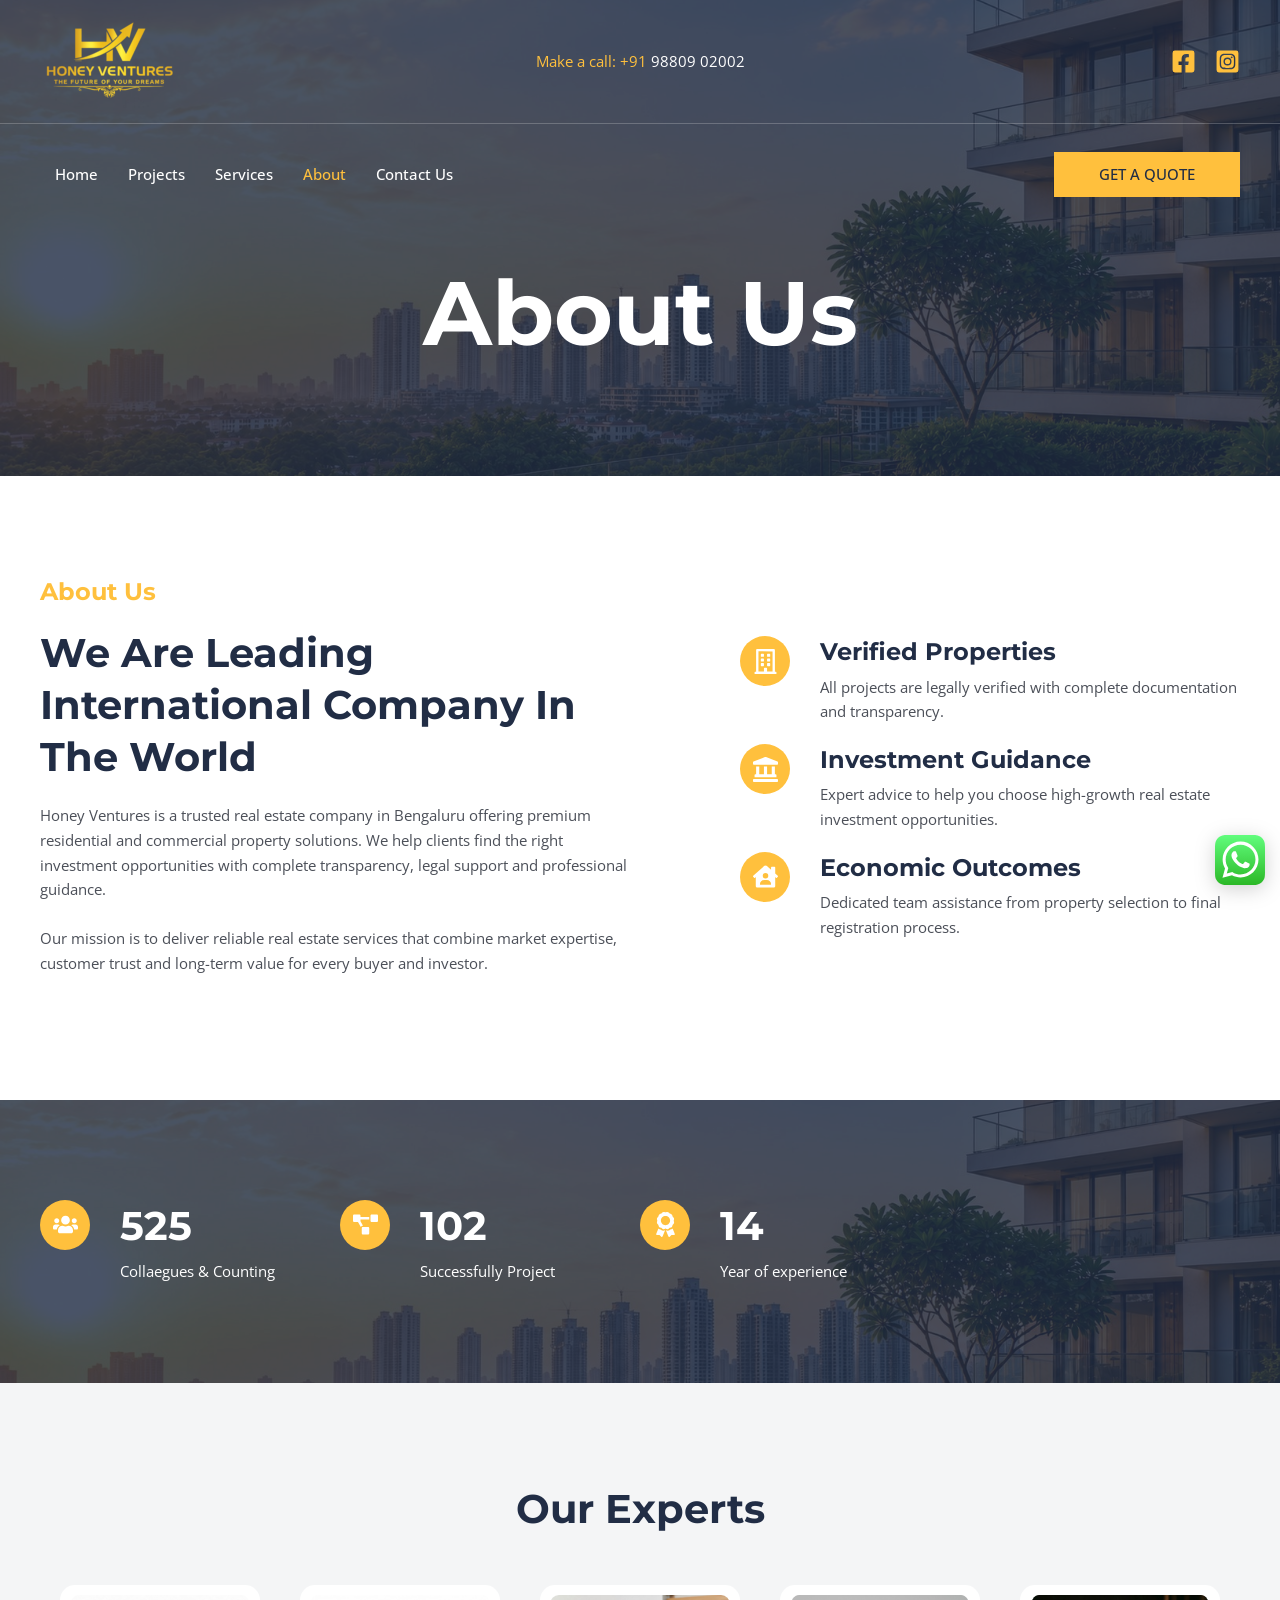
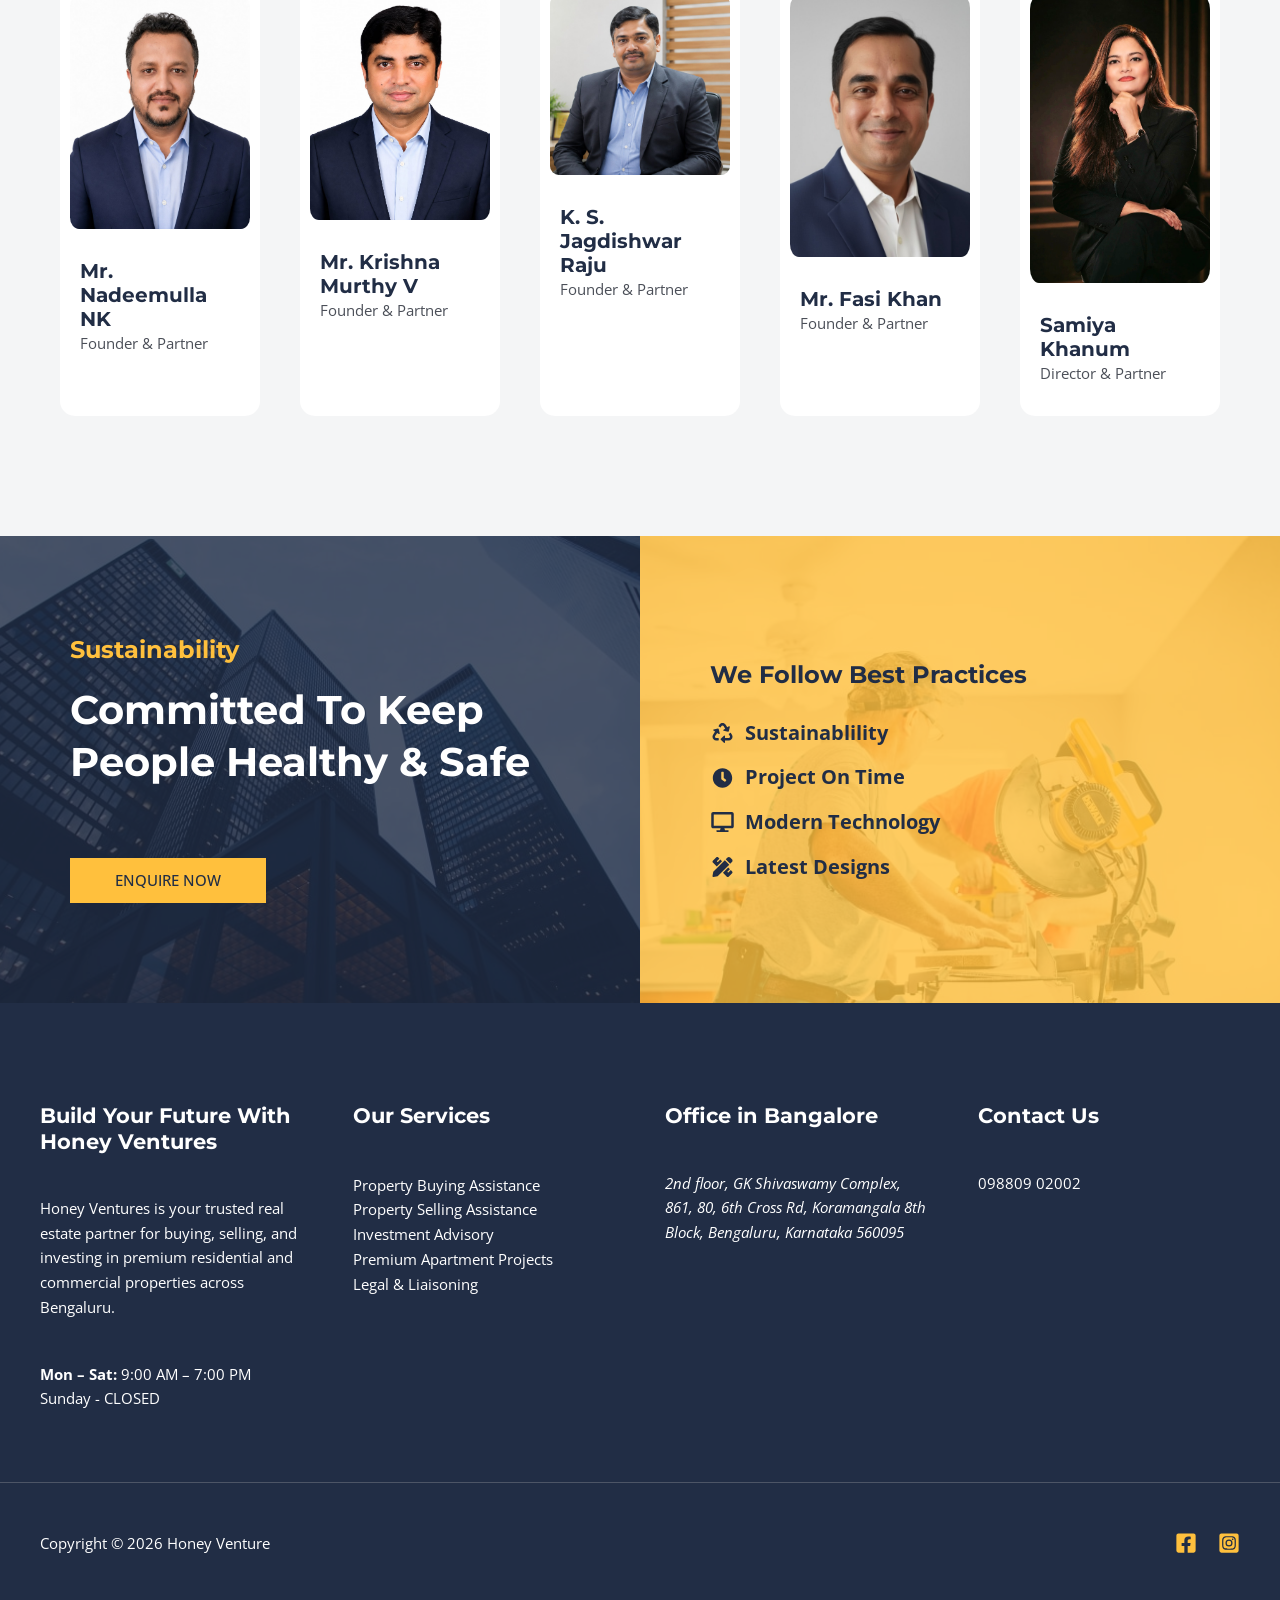
==== about/index.html @ 84d3dfbc "about services and contact page" ====
<!DOCTYPE html>
<html lang="en-US">
<head>
  <meta charset="UTF-8">
  <meta name="viewport" content="width=device-width, initial-scale=1">
  <title>About - Honey Venture</title>
  <meta name="description" content="About Us About Us We Are Leading International Company In The World Honey Ventures is a trusted real estate company in Bengaluru offering premium residential">
  <meta name="robots" content="index, follow">
  <link rel="canonical" href="https://honey-ventures.com/about/">
  <meta property="og:url" content="https://honey-ventures.com/about/">
  <meta property="og:site_name" content="Honey Venture">
  <meta property="og:locale" content="en_US">
  <meta property="og:type" content="article">
  <meta property="og:title" content="About - Honey Venture">
  <meta property="og:description" content="About Us About Us We Are Leading International Company In The World Honey Ventures is a trusted real estate company in Bengaluru offering premium residential">
  <meta property="og:image" content="https://honey-ventures.com/wp-content/uploads/2026/05/ChatGPT-Image-May-25-2026-02_06_09-PM-1-790x1024.png">
  <meta name="twitter:card" content="summary_large_image">
  <meta name="twitter:title" content="About - Honey Venture">
  <meta name="twitter:description" content="About Us About Us We Are Leading International Company In The World Honey Ventures is a trusted real estate company in Bengaluru offering premium residential">
  <link rel="icon" href="../assets/icons/favicon-32x32.png" sizes="32x32">
  <link rel="icon" href="../assets/icons/favicon-192x192.png" sizes="192x192">
  <link rel="apple-touch-icon" href="../assets/icons/favicon-180x180.png">
  <link rel="preconnect" href="https://fonts.googleapis.com">
  <link rel="preconnect" href="https://fonts.gstatic.com" crossorigin>
  <link rel="stylesheet" href="https://fonts.googleapis.com/css?family=Open+Sans:400%7CMontserrat:700&amp;display=swap">
  <link rel="preload" as="image" href="../assets/images/pages/services-banner.jpg">
  <link rel="stylesheet" href="../css/style.css">
</head>
<body data-page="about">
<!-- @header:start -->
<a class="skip-link" href="#content">Skip to content</a>
<header class="site-header" id="masthead">
  <!-- Desktop header (≥ 922px) -->
  <div class="header-top">
    <div class="header-row">
      <a class="site-logo" href="../index.html" aria-label="Honey Ventures — Home">
        <img src="../assets/logos/honey-ventures-logo-139x93.png" srcset="../assets/logos/honey-ventures-logo-139x93.png 1x, ../assets/logos/honey-ventures-logo-300x200.png 2x" width="139" height="93" alt="Honey Ventures — The Future of Your Dreams">
      </a>
      <p class="header-call">Make a call: +91 <a href="tel:+919880902002">98809 02002</a></p>
      <div class="social-links">
        <!-- The live site's Facebook icon has an empty link (href=""); no Facebook URL exists in the source. -->
        <span aria-hidden="true" title="Facebook"><svg viewBox="0 0 448 512"><path d="M400 32H48A48 48 0 0 0 0 80v352a48 48 0 0 0 48 48h137.25V327.69h-63V256h63v-54.64c0-62.15 37-96.48 93.67-96.48 27.14 0 55.52 4.84 55.52 4.84v61h-31.27c-30.81 0-40.42 19.12-40.42 38.73V256h68.78l-11 71.69h-57.78V480H400a48 48 0 0 0 48-48V80a48 48 0 0 0-48-48z"/></svg></span>
        <a href="https://www.instagram.com/honeyventures150125/" target="_blank" rel="noopener" aria-label="Honey Ventures on Instagram"><svg viewBox="0 0 448 512" aria-hidden="true"><path d="M224,202.66A53.34,53.34,0,1,0,277.36,256,53.38,53.38,0,0,0,224,202.66Zm124.71-41a54,54,0,0,0-30.41-30.41c-21-8.29-71-6.43-94.3-6.43s-73.25-1.93-94.31,6.43a54,54,0,0,0-30.41,30.41c-8.28,21-6.43,71.05-6.43,94.33S91,329.26,99.32,350.33a54,54,0,0,0,30.41,30.41c21,8.29,71,6.43,94.31,6.43s73.24,1.93,94.3-6.43a54,54,0,0,0,30.41-30.41c8.35-21,6.43-71.05,6.43-94.33S357.1,182.74,348.75,161.67ZM224,338a82,82,0,1,1,82-82A81.9,81.9,0,0,1,224,338Zm85.38-148.3a19.14,19.14,0,1,1,19.13-19.14A19.1,19.1,0,0,1,309.42,189.74ZM400,32H48A48,48,0,0,0,0,80V432a48,48,0,0,0,48,48H400a48,48,0,0,0,48-48V80A48,48,0,0,0,400,32ZM382.88,322c-1.29,25.63-7.14,48.34-25.85,67s-41.4,24.63-67,25.85c-26.41,1.49-105.59,1.49-132,0-25.63-1.29-48.26-7.15-67-25.85s-24.63-41.42-25.85-67c-1.49-26.42-1.49-105.61,0-132,1.29-25.63,7.07-48.34,25.85-67s41.47-24.56,67-25.78c26.41-1.49,105.59-1.49,132,0,25.63,1.29,48.33,7.15,67,25.85s24.63,41.42,25.85,67.05C384.37,216.44,384.37,295.56,382.88,322Z"/></svg></a>
      </div>
    </div>
  </div>
  <div class="header-main">
    <div class="header-row">
      <nav class="main-nav" aria-label="Primary">
        <ul>
          <li><a href="../index.html" data-page="home">Home</a></li>
          <li><a href="../projects/index.html" data-page="projects">Projects</a></li>
          <li><a href="../services/index.html" data-page="services">Services</a></li>
          <li><a href="../about/index.html" data-page="about" aria-current="page">About</a></li>
          <li><a href="../contact-us/index.html" data-page="contact-us">Contact Us</a></li>
        </ul>
      </nav>
      <a class="btn header-cta" href="../contact.html">Get A Quote</a>
    </div>
  </div>

  <!-- Mobile / tablet header (≤ 921px) -->
  <div class="mobile-header">
    <div class="mobile-header-bar">
      <a class="site-logo" href="../index.html" aria-label="Honey Ventures — Home">
        <img src="../assets/logos/honey-ventures-logo-300x200.png" width="120" height="80" alt="Honey Ventures — The Future of Your Dreams">
      </a>
      <button class="menu-toggle" type="button" aria-expanded="false" aria-controls="mobile-menu" aria-label="Main menu">
        <svg class="icon-menu" viewBox="0 0 24 24" aria-hidden="true"><path d="M3 13h18c0.552 0 1-0.448 1-1s-0.448-1-1-1h-18c-0.552 0-1 0.448-1 1s0.448 1 1 1zM3 7h18c0.552 0 1-0.448 1-1s-0.448-1-1-1h-18c-0.552 0-1 0.448-1 1s0.448 1 1 1zM3 19h18c0.552 0 1-0.448 1-1s-0.448-1-1-1h-18c-0.552 0-1 0.448-1 1s0.448 1 1 1z"/></svg>
        <svg class="icon-close" viewBox="0 0 24 24" aria-hidden="true"><path d="M5.293 6.707l5.293 5.293-5.293 5.293c-0.391 0.391-0.391 1.024 0 1.414s1.024 0.391 1.414 0l5.293-5.293 5.293 5.293c0.391 0.391 1.024 0.391 1.414 0s0.391-1.024 0-1.414l-5.293-5.293 5.293-5.293c0.391-0.391 0.391-1.024 0-1.414s-1.024-0.391-1.414 0l-5.293 5.293-5.293-5.293c-0.391-0.391-1.024-0.391-1.414 0s-0.391 1.024 0 1.414z"/></svg>
      </button>
    </div>
    <nav class="mobile-menu" id="mobile-menu" aria-label="Mobile">
      <ul>
        <li><a href="../index.html" data-page="home">Home</a></li>
        <li><a href="../projects/index.html" data-page="projects">Projects</a></li>
        <li><a href="../services/index.html" data-page="services">Services</a></li>
        <li><a href="../about/index.html" data-page="about" aria-current="page">About</a></li>
        <li><a href="../contact-us/index.html" data-page="contact-us">Contact Us</a></li>
      </ul>
    </nav>
  </div>
</header>
<!-- @header:end -->

<main id="content">
  <section class="page-banner page-banner--about bg-cover">
    <h1>About Us</h1>
  </section>

  <section class="about-intro">
    <div class="container">
      <div class="col">
        <p class="eyebrow eyebrow--gold h3">About Us</p>
        <h2>We Are Leading International Company In The World</h2>
        <p>Honey Ventures is a trusted real estate company in Bengaluru offering premium residential and commercial property solutions. We help clients find the right investment opportunities with complete transparency, legal support and professional guidance.</p>
        <p>Our mission is to deliver reliable real estate services that combine market expertise, customer trust and long-term value for every buyer and investor.</p>
      </div>
      <div class="col col--features">
        <div class="icon-box">
          <span class="icon"><svg viewBox="0 0 448 512" aria-hidden="true"><path d="M128 148v-40c0-6.6 5.4-12 12-12h40c6.6 0 12 5.4 12 12v40c0 6.6-5.4 12-12 12h-40c-6.6 0-12-5.4-12-12zm140 12h40c6.6 0 12-5.4 12-12v-40c0-6.6-5.4-12-12-12h-40c-6.6 0-12 5.4-12 12v40c0 6.6 5.4 12 12 12zm-128 96h40c6.6 0 12-5.4 12-12v-40c0-6.6-5.4-12-12-12h-40c-6.6 0-12 5.4-12 12v40c0 6.6 5.4 12 12 12zm128 0h40c6.6 0 12-5.4 12-12v-40c0-6.6-5.4-12-12-12h-40c-6.6 0-12 5.4-12 12v40c0 6.6 5.4 12 12 12zm-76 84v-40c0-6.6-5.4-12-12-12h-40c-6.6 0-12 5.4-12 12v40c0 6.6 5.4 12 12 12h40c6.6 0 12-5.4 12-12zm76 12h40c6.6 0 12-5.4 12-12v-40c0-6.6-5.4-12-12-12h-40c-6.6 0-12 5.4-12 12v40c0 6.6 5.4 12 12 12zm180 124v36H0v-36c0-6.6 5.4-12 12-12h19.5V24c0-13.3 10.7-24 24-24h337c13.3 0 24 10.7 24 24v440H436c6.6 0 12 5.4 12 12zM79.5 463H192v-67c0-6.6 5.4-12 12-12h40c6.6 0 12 5.4 12 12v67h112.5V49L80 48l-.5 415z"/></svg></span>
          <div>
            <h3>Verified Properties</h3>
            <p>All projects are legally verified with complete documentation and transparency.</p>
          </div>
        </div>
        <div class="icon-box">
          <span class="icon"><svg viewBox="0 0 512 512" aria-hidden="true"><path d="M501.62 92.11L267.24 2.04a31.958 31.958 0 0 0-22.47 0L10.38 92.11A16.001 16.001 0 0 0 0 107.09V144c0 8.84 7.16 16 16 16h480c8.84 0 16-7.16 16-16v-36.91c0-6.67-4.14-12.64-10.38-14.98zM64 192v160H48c-8.84 0-16 7.16-16 16v48h448v-48c0-8.84-7.16-16-16-16h-16V192h-64v160h-96V192h-64v160h-96V192H64zm432 256H16c-8.84 0-16 7.16-16 16v32c0 8.84 7.16 16 16 16h480c8.84 0 16-7.16 16-16v-32c0-8.84-7.16-16-16-16z"/></svg></span>
          <div>
            <h3>Investment Guidance</h3>
            <p>Expert advice to help you choose high-growth real estate investment opportunities.</p>
          </div>
        </div>
        <div class="icon-box">
          <span class="icon"><svg viewBox="0 0 576 512" aria-hidden="true"><path d="M570.69,236.27,512,184.44V48a16,16,0,0,0-16-16H432a16,16,0,0,0-16,16V99.67L314.78,10.3C308.5,4.61,296.53,0,288,0s-20.46,4.61-26.74,10.3l-256,226A18.27,18.27,0,0,0,0,248.2a18.64,18.64,0,0,0,4.09,10.71L25.5,282.7a21.14,21.14,0,0,0,12,5.3,21.67,21.67,0,0,0,10.69-4.11l15.9-14V480a32,32,0,0,0,32,32H480a32,32,0,0,0,32-32V269.88l15.91,14A21.94,21.94,0,0,0,538.63,288a20.89,20.89,0,0,0,11.87-5.31l21.41-23.81A21.64,21.64,0,0,0,576,248.19,21,21,0,0,0,570.69,236.27ZM288,176a64,64,0,1,1-64,64A64,64,0,0,1,288,176ZM400,448H176a16,16,0,0,1-16-16,96,96,0,0,1,96-96h64a96,96,0,0,1,96,96A16,16,0,0,1,400,448Z"/></svg></span>
          <div>
            <h3>Economic Outcomes</h3>
            <p>Dedicated team assistance from property selection to final registration process.</p>
          </div>
        </div>
      </div>
    </div>
  </section>

  <section class="about-stats bg-cover" aria-label="Honey Ventures in numbers">
    <div class="container">
        <div class="icon-box">
          <span class="icon"><svg viewBox="0 0 640 512" aria-hidden="true"><path d="M96 224c35.3 0 64-28.7 64-64s-28.7-64-64-64-64 28.7-64 64 28.7 64 64 64zm448 0c35.3 0 64-28.7 64-64s-28.7-64-64-64-64 28.7-64 64 28.7 64 64 64zm32 32h-64c-17.6 0-33.5 7.1-45.1 18.6 40.3 22.1 68.9 62 75.1 109.4h66c17.7 0 32-14.3 32-32v-32c0-35.3-28.7-64-64-64zm-256 0c61.9 0 112-50.1 112-112S381.9 32 320 32 208 82.1 208 144s50.1 112 112 112zm76.8 32h-8.3c-20.8 10-43.9 16-68.5 16s-47.6-6-68.5-16h-8.3C179.6 288 128 339.6 128 403.2V432c0 26.5 21.5 48 48 48h288c26.5 0 48-21.5 48-48v-28.8c0-63.6-51.6-115.2-115.2-115.2zm-223.7-13.4C161.5 263.1 145.6 256 128 256H64c-35.3 0-64 28.7-64 64v32c0 17.7 14.3 32 32 32h65.9c6.3-47.4 34.9-87.3 75.2-109.4z"/></svg></span>
          <div>
            <p class="stat-num">525</p>
            <p>Collaegues &amp; Counting</p>
          </div>
        </div>
        <div class="icon-box">
          <span class="icon"><svg viewBox="0 0 640 512" aria-hidden="true"><path d="M384 320H256c-17.67 0-32 14.33-32 32v128c0 17.67 14.33 32 32 32h128c17.67 0 32-14.33 32-32V352c0-17.67-14.33-32-32-32zM192 32c0-17.67-14.33-32-32-32H32C14.33 0 0 14.33 0 32v128c0 17.67 14.33 32 32 32h95.72l73.16 128.04C211.98 300.98 232.4 288 256 288h.28L192 175.51V128h224V64H192V32zM608 0H480c-17.67 0-32 14.33-32 32v128c0 17.67 14.33 32 32 32h128c17.67 0 32-14.33 32-32V32c0-17.67-14.33-32-32-32z"/></svg></span>
          <div>
            <p class="stat-num">102</p>
            <p>Successfully Project</p>
          </div>
        </div>
        <div class="icon-box">
          <span class="icon"><svg viewBox="0 0 384 512" aria-hidden="true"><path d="M97.12 362.63c-8.69-8.69-4.16-6.24-25.12-11.85-9.51-2.55-17.87-7.45-25.43-13.32L1.2 448.7c-4.39 10.77 3.81 22.47 15.43 22.03l52.69-2.01L105.56 507c8 8.44 22.04 5.81 26.43-4.96l52.05-127.62c-10.84 6.04-22.87 9.58-35.31 9.58-19.5 0-37.82-7.59-51.61-21.37zM382.8 448.7l-45.37-111.24c-7.56 5.88-15.92 10.77-25.43 13.32-21.07 5.64-16.45 3.18-25.12 11.85-13.79 13.78-32.12 21.37-51.62 21.37-12.44 0-24.47-3.55-35.31-9.58L252 502.04c4.39 10.77 18.44 13.4 26.43 4.96l36.25-38.28 52.69 2.01c11.62.44 19.82-11.27 15.43-22.03zM263 340c15.28-15.55 17.03-14.21 38.79-20.14 13.89-3.79 24.75-14.84 28.47-28.98 7.48-28.4 5.54-24.97 25.95-45.75 10.17-10.35 14.14-25.44 10.42-39.58-7.47-28.38-7.48-24.42 0-52.83 3.72-14.14-.25-29.23-10.42-39.58-20.41-20.78-18.47-17.36-25.95-45.75-3.72-14.14-14.58-25.19-28.47-28.98-27.88-7.61-24.52-5.62-44.95-26.41-10.17-10.35-25-14.4-38.89-10.61-27.87 7.6-23.98 7.61-51.9 0-13.89-3.79-28.72.25-38.89 10.61-20.41 20.78-17.05 18.8-44.94 26.41-13.89 3.79-24.75 14.84-28.47 28.98-7.47 28.39-5.54 24.97-25.95 45.75-10.17 10.35-14.15 25.44-10.42 39.58 7.47 28.36 7.48 24.4 0 52.82-3.72 14.14.25 29.23 10.42 39.59 20.41 20.78 18.47 17.35 25.95 45.75 3.72 14.14 14.58 25.19 28.47 28.98C104.6 325.96 106.27 325 121 340c13.23 13.47 33.84 15.88 49.74 5.82a39.676 39.676 0 0 1 42.53 0c15.89 10.06 36.5 7.65 49.73-5.82zM97.66 175.96c0-53.03 42.24-96.02 94.34-96.02s94.34 42.99 94.34 96.02-42.24 96.02-94.34 96.02-94.34-42.99-94.34-96.02z"/></svg></span>
          <div>
            <p class="stat-num">14</p>
            <p>Year of experience</p>
          </div>
        </div>
    </div>
  </section>

  <section class="experts" aria-labelledby="experts-title">
    <h2 id="experts-title">Our Experts</h2>
    <div class="expert-grid">
        <article class="expert">
          <img src="../assets/images/founders/founder-nadeemulla.jpg" width="1101" height="1428" alt="Mr. Nadeemulla NK" loading="lazy" decoding="async">
          <div class="expert-body">
            <h3>Mr. Nadeemulla NK</h3>
            <p>Founder &amp; Partner</p>
          </div>
        </article>
        <article class="expert">
          <img src="../assets/images/founders/founder-krishna-murthy.jpg" width="1122" height="1402" alt="Mr. Krishna Murthy V" loading="lazy" decoding="async">
          <div class="expert-body">
            <h3>Mr. Krishna Murthy V</h3>
            <p>Founder &amp; Partner</p>
          </div>
        </article>
        <article class="expert">
          <img src="../assets/images/founders/founder-jagdishwar-raju-square.jpg" width="1024" height="1024" alt="K. S. Jagdishwar Raju" loading="lazy" decoding="async">
          <div class="expert-body">
            <h3>K. S. Jagdishwar Raju</h3>
            <p>Founder &amp; Partner</p>
          </div>
        </article>
        <article class="expert">
          <img src="../assets/images/founders/founder-fasi-khan.jpg" width="904" height="1312" alt="Mr. Fasi Khan" loading="lazy" decoding="async">
          <div class="expert-body">
            <h3>Mr. Fasi Khan</h3>
            <p>Founder &amp; Partner</p>
          </div>
        </article>
        <article class="expert">
          <img src="../assets/images/founders/samiya-khanum.jpg" width="1002" height="1600" alt="Samiya Khanum" loading="lazy" decoding="async">
          <div class="expert-body">
            <h3>Samiya Khanum</h3>
            <p>Director &amp; Partner</p>
          </div>
        </article>
    </div>
  </section>

  <section class="split split--about" aria-label="Sustainability and best practices">
    <div class="split-half split-dark bg-cover">
      <div class="split-inner">
        <p class="eyebrow eyebrow--gold h4">Sustainability</p>
        <h2>Committed To Keep People Healthy &amp; Safe</h2>
        <a class="btn" href="../services/index.html">Enquire Now</a>
      </div>
    </div>
    <div class="split-half split-gold bg-cover overlay-gold">
      <div class="split-inner">
        <h3>We Follow Best Practices</h3>
        <ul class="icon-list">
          <li><svg viewBox="0 0 512 512" aria-hidden="true"><path d="M184.561 261.903c3.232 13.997-12.123 24.635-24.068 17.168l-40.736-25.455-50.867 81.402C55.606 356.273 70.96 384 96.012 384H148c6.627 0 12 5.373 12 12v40c0 6.627-5.373 12-12 12H96.115c-75.334 0-121.302-83.048-81.408-146.88l50.822-81.388-40.725-25.448c-12.081-7.547-8.966-25.961 4.879-29.158l110.237-25.45c8.611-1.988 17.201 3.381 19.189 11.99l25.452 110.237zm98.561-182.915l41.289 66.076-40.74 25.457c-12.051 7.528-9 25.953 4.879 29.158l110.237 25.45c8.672 1.999 17.215-3.438 19.189-11.99l25.45-110.237c3.197-13.844-11.99-24.719-24.068-17.168l-40.687 25.424-41.263-66.082c-37.521-60.033-125.209-60.171-162.816 0l-17.963 28.766c-3.51 5.62-1.8 13.021 3.82 16.533l33.919 21.195c5.62 3.512 13.024 1.803 16.536-3.817l17.961-28.743c12.712-20.341 41.973-19.676 54.257-.022zM497.288 301.12l-27.515-44.065c-3.511-5.623-10.916-7.334-16.538-3.821l-33.861 21.159c-5.62 3.512-7.33 10.915-3.818 16.536l27.564 44.112c13.257 21.211-2.057 48.96-27.136 48.96H320V336.02c0-14.213-17.242-21.383-27.313-11.313l-80 79.981c-6.249 6.248-6.249 16.379 0 22.627l80 79.989C302.689 517.308 320 510.3 320 495.989V448h95.88c75.274 0 121.335-82.997 81.408-146.88z"/></svg><span>Sustainablility</span></li>
          <li><svg viewBox="0 0 512 512" aria-hidden="true"><path d="M256,8C119,8,8,119,8,256S119,504,256,504,504,393,504,256,393,8,256,8Zm92.49,313h0l-20,25a16,16,0,0,1-22.49,2.5h0l-67-49.72a40,40,0,0,1-15-31.23V112a16,16,0,0,1,16-16h32a16,16,0,0,1,16,16V256l58,42.5A16,16,0,0,1,348.49,321Z"/></svg><span>Project On Time</span></li>
          <li><svg viewBox="0 0 576 512" aria-hidden="true"><path d="M528 0H48C21.5 0 0 21.5 0 48v320c0 26.5 21.5 48 48 48h192l-16 48h-72c-13.3 0-24 10.7-24 24s10.7 24 24 24h272c13.3 0 24-10.7 24-24s-10.7-24-24-24h-72l-16-48h192c26.5 0 48-21.5 48-48V48c0-26.5-21.5-48-48-48zm-16 352H64V64h448v288z"/></svg><span>Modern Technology</span></li>
          <li><svg viewBox="0 0 512 512" aria-hidden="true"><path d="M109.46 244.04l134.58-134.56-44.12-44.12-61.68 61.68a7.919 7.919 0 0 1-11.21 0l-11.21-11.21c-3.1-3.1-3.1-8.12 0-11.21l61.68-61.68-33.64-33.65C131.47-3.1 111.39-3.1 99 9.29L9.29 99c-12.38 12.39-12.39 32.47 0 44.86l100.17 100.18zm388.47-116.8c18.76-18.76 18.75-49.17 0-67.93l-45.25-45.25c-18.76-18.76-49.18-18.76-67.95 0l-46.02 46.01 113.2 113.2 46.02-46.03zM316.08 82.71l-297 296.96L.32 487.11c-2.53 14.49 10.09 27.11 24.59 24.56l107.45-18.84L429.28 195.9 316.08 82.71zm186.63 285.43l-33.64-33.64-61.68 61.68c-3.1 3.1-8.12 3.1-11.21 0l-11.21-11.21c-3.09-3.1-3.09-8.12 0-11.21l61.68-61.68-44.14-44.14L267.93 402.5l100.21 100.2c12.39 12.39 32.47 12.39 44.86 0l89.71-89.7c12.39-12.39 12.39-32.47 0-44.86z"/></svg><span>Latest Designs</span></li>
        </ul>
      </div>
    </div>
  </section>
</main>

<!-- @footer:start -->
<footer class="site-footer">
  <div class="footer-main">
    <div class="footer-grid">
      <div class="footer-col">
        <h2 class="footer-title">Build Your Future With Honey Ventures</h2>
        <p>Honey Ventures is your trusted real estate partner for buying, selling, and investing in premium residential and commercial properties across Bengaluru.</p>
        <p><strong>Mon – Sat:</strong> 9:00 AM – 7:00 PM<br>Sunday - CLOSED</p>
      </div>
      <div class="footer-col">
        <h2 class="footer-title">Our Services</h2>
        <nav aria-label="Our Services">
          <ul class="footer-links">
            <li><a href="../services/index.html">Property Buying Assistance</a></li>
            <li><a href="../services/index.html">Property Selling Assistance</a></li>
            <li><a href="../services/index.html">Investment Advisory</a></li>
            <li><a href="../projects/index.html">Premium Apartment Projects</a></li>
            <li><a href="../services/index.html">Legal &amp; Liaisoning</a></li>
          </ul>
        </nav>
      </div>
      <div class="footer-col">
        <h2 class="footer-title">Office in Bangalore</h2>
        <address>
          <p> 2nd floor, GK Shivaswamy Complex, 861, 80, 6th Cross Rd, Koramangala 8th Block, Bengaluru, Karnataka 560095</p>
        </address>
      </div>
      <div class="footer-col">
        <h2 class="footer-title">Contact Us</h2>
        <p><a href="tel:09880902002">098809 02002</a></p>
      </div>
    </div>
  </div>
  <div class="footer-bottom">
    <div class="footer-row">
      <p>Copyright © 2026 Honey Venture</p>
      <div class="social-links">
        <!-- The live site's Facebook icon has an empty link (href=""); no Facebook URL exists in the source. -->
        <span aria-hidden="true" title="Facebook"><svg viewBox="0 0 448 512"><path d="M400 32H48A48 48 0 0 0 0 80v352a48 48 0 0 0 48 48h137.25V327.69h-63V256h63v-54.64c0-62.15 37-96.48 93.67-96.48 27.14 0 55.52 4.84 55.52 4.84v61h-31.27c-30.81 0-40.42 19.12-40.42 38.73V256h68.78l-11 71.69h-57.78V480H400a48 48 0 0 0 48-48V80a48 48 0 0 0-48-48z"/></svg></span>
        <a href="https://www.instagram.com/honeyventures150125/" target="_blank" rel="noopener" aria-label="Honey Ventures on Instagram"><svg viewBox="0 0 448 512" aria-hidden="true"><path d="M224,202.66A53.34,53.34,0,1,0,277.36,256,53.38,53.38,0,0,0,224,202.66Zm124.71-41a54,54,0,0,0-30.41-30.41c-21-8.29-71-6.43-94.3-6.43s-73.25-1.93-94.31,6.43a54,54,0,0,0-30.41,30.41c-8.28,21-6.43,71.05-6.43,94.33S91,329.26,99.32,350.33a54,54,0,0,0,30.41,30.41c21,8.29,71,6.43,94.31,6.43s73.24,1.93,94.3-6.43a54,54,0,0,0,30.41-30.41c8.35-21,6.43-71.05,6.43-94.33S357.1,182.74,348.75,161.67ZM224,338a82,82,0,1,1,82-82A81.9,81.9,0,0,1,224,338Zm85.38-148.3a19.14,19.14,0,1,1,19.13-19.14A19.1,19.1,0,0,1,309.42,189.74ZM400,32H48A48,48,0,0,0,0,80V432a48,48,0,0,0,48,48H400a48,48,0,0,0,48-48V80A48,48,0,0,0,400,32ZM382.88,322c-1.29,25.63-7.14,48.34-25.85,67s-41.4,24.63-67,25.85c-26.41,1.49-105.59,1.49-132,0-25.63-1.29-48.26-7.15-67-25.85s-24.63-41.42-25.85-67c-1.49-26.42-1.49-105.61,0-132,1.29-25.63,7.07-48.34,25.85-67s41.47-24.56,67-25.78c26.41-1.49,105.59-1.49,132,0,25.63,1.29,48.33,7.15,67,25.85s24.63,41.42,25.85,67.05C384.37,216.44,384.37,295.56,382.88,322Z"/></svg></a>
      </div>
    </div>
  </div>
</footer>

<a class="whatsapp-float" href="https://wa.me/919880902002" target="_blank" rel="noopener" aria-label="Chat with Honey Ventures on WhatsApp">
  <svg viewBox="0 0 1024 1024" aria-hidden="true">
    <defs>
      <path id="wa-shape" d="M1023.941 765.153c0 5.606-.171 17.766-.508 27.159-.824 22.982-2.646 52.639-5.401 66.151-4.141 20.306-10.392 39.472-18.542 55.425-9.643 18.871-21.943 35.775-36.559 50.364-14.584 14.56-31.472 26.812-50.315 36.416-16.036 8.172-35.322 14.426-55.744 18.549-13.378 2.701-42.812 4.488-65.648 5.3-9.402.336-21.564.505-27.15.505l-504.226-.081c-5.607 0-17.765-.172-27.158-.509-22.983-.824-52.639-2.646-66.152-5.4-20.306-4.142-39.473-10.392-55.425-18.542-18.872-9.644-35.775-21.944-50.364-36.56-14.56-14.584-26.812-31.471-36.415-50.314-8.174-16.037-14.428-35.323-18.551-55.744-2.7-13.378-4.487-42.812-5.3-65.649-.334-9.401-.503-21.563-.503-27.148l.08-504.228c0-5.607.171-17.766.508-27.159.825-22.983 2.646-52.639 5.401-66.151 4.141-20.306 10.391-39.473 18.542-55.426C34.154 93.24 46.455 76.336 61.07 61.747c14.584-14.559 31.472-26.812 50.315-36.416 16.037-8.172 35.324-14.426 55.745-18.549 13.377-2.701 42.812-4.488 65.648-5.3 9.402-.335 21.565-.504 27.149-.504l504.227.081c5.608 0 17.766.171 27.159.508 22.983.825 52.638 2.646 66.152 5.401 20.305 4.141 39.472 10.391 55.425 18.542 18.871 9.643 35.774 21.944 50.363 36.559 14.559 14.584 26.812 31.471 36.415 50.315 8.174 16.037 14.428 35.323 18.551 55.744 2.7 13.378 4.486 42.812 5.3 65.649.335 9.402.504 21.564.504 27.15l-.082 504.226z"/>
      <linearGradient id="wa-gradient" gradientUnits="userSpaceOnUse" x1="512.001" y1=".978" x2="512.001" y2="1025.023">
        <stop offset="0" stop-color="#61fd7d"/>
        <stop offset="1" stop-color="#2bb826"/>
      </linearGradient>
    </defs>
    <use href="#wa-shape" fill="url(#wa-gradient)"/>
    <path fill="#fff" d="M783.302 243.246c-69.329-69.387-161.529-107.619-259.763-107.658-202.402 0-367.133 164.668-367.214 367.072-.026 64.699 16.883 127.854 49.017 183.522l-52.096 190.229 194.665-51.047c53.636 29.244 114.022 44.656 175.482 44.682h.151c202.382 0 367.128-164.688 367.21-367.094.039-98.087-38.121-190.319-107.452-259.706zM523.544 808.047h-.125c-54.767-.021-108.483-14.729-155.344-42.529l-11.146-6.612-115.517 30.293 30.834-112.592-7.259-11.544c-30.552-48.579-46.688-104.729-46.664-162.379.066-168.229 136.985-305.096 305.339-305.096 81.521.031 158.154 31.811 215.779 89.482s89.342 134.332 89.312 215.859c-.066 168.243-136.984 305.118-305.209 305.118zm167.415-228.515c-9.177-4.591-54.286-26.782-62.697-29.843-8.41-3.062-14.526-4.592-20.645 4.592-6.115 9.182-23.699 29.843-29.053 35.964-5.352 6.122-10.704 6.888-19.879 2.296-9.176-4.591-38.74-14.277-73.786-45.526-27.275-24.319-45.691-54.359-51.043-63.543-5.352-9.183-.569-14.146 4.024-18.72 4.127-4.109 9.175-10.713 13.763-16.069 4.587-5.355 6.117-9.183 9.175-15.304 3.059-6.122 1.529-11.479-.765-16.07-2.293-4.591-20.644-49.739-28.29-68.104-7.447-17.886-15.013-15.466-20.645-15.747-5.346-.266-11.469-.322-17.585-.322s-16.057 2.295-24.467 11.478-32.113 31.374-32.113 76.521c0 45.147 32.877 88.764 37.465 94.885 4.588 6.122 64.699 98.771 156.741 138.502 21.892 9.45 38.982 15.094 52.308 19.322 21.98 6.979 41.982 5.995 57.793 3.634 17.628-2.633 54.284-22.189 61.932-43.615 7.646-21.427 7.646-39.791 5.352-43.617-2.294-3.826-8.41-6.122-17.585-10.714z"/>
  </svg>
</a>
<!-- @footer:end -->
<script src="../js/main.js" defer></script>
</body>
</html>
---- css/style.css ----
/* ==========================================================================
   Honey Ventures — static recreation of https://honey-ventures.com/
   Values below are taken from the live site's Astra theme + Elementor CSS
   (global colours, type scale, container widths, per-section spacing).

   Sections:
    1. Variables            9. Locations
    2. Reset               10. Founders
    3. Typography          11. Projects
    4. Header              12. Testimonials
    5. Hero / page banner  13. Quote / FAQ
    6. Stats               14. Footer
    7. Services            15. WhatsApp
    8. Sustainability      16. Inner pages
                           17. Responsive
   ========================================================================== */

/* 1. Variables ------------------------------------------------------------ */
:root {
  /* Astra global colours (--ast-global-color-0 … 8) */
  --gold: #ffc03d;
  --gold-dark: #f8b526;
  --navy: #212d45;
  --text: #4b4f58;
  --light: #f5f5f5;
  --white: #ffffff;
  --border: #e1e1e1;
  --accordion-border: #d5d8dc;
  --footer-divider: #4d5566;

  --font-body: 'Open Sans', sans-serif;
  --font-heading: 'Montserrat', sans-serif;

  --container: 1200px;
  --gutter: 0px;            /* side padding of boxed sections */
  --widget-gap: 20px;       /* Elementor default widget spacing */
  --header-break: 921px;    /* documentation only — see media queries */
}

/* 2. Reset ---------------------------------------------------------------- */
*,
*::before,
*::after { box-sizing: border-box; }

html {
  font-size: 93.75%;        /* 15px — Astra desktop base */
  -webkit-text-size-adjust: 100%;
  scroll-behavior: smooth;
}

body {
  margin: 0;
  font-family: var(--font-body);
  font-size: 1rem;
  font-weight: 400;
  line-height: 1.65;
  color: var(--text);
  background: var(--white);
  overflow-x: hidden;
  -webkit-font-smoothing: antialiased;
}

h1, h2, h3, h4, h5, h6, p, ul, ol, figure, blockquote { margin: 0; }
ul, ol { padding: 0; list-style: none; }
img, svg { display: block; max-width: 100%; }
img { height: auto; }
a { color: inherit; text-decoration: none; transition: color .2s, background-color .2s, border-color .2s; }
button, input, textarea, select { font: inherit; color: inherit; }
button { cursor: pointer; }

.screen-reader-text,
.visually-hidden {
  position: absolute !important;
  width: 1px; height: 1px;
  margin: -1px; padding: 0;
  overflow: hidden;
  clip: rect(0 0 0 0);
  white-space: nowrap;
  border: 0;
}

.skip-link {
  position: absolute;
  left: 12px; top: -60px;
  z-index: 1000;
  padding: 12px 20px;
  background: var(--white);
  color: var(--navy);
  font-weight: 700;
}
.skip-link:focus { top: 12px; }

:focus-visible {
  outline: 2px solid var(--gold);
  outline-offset: 3px;
}

.container {
  width: 100%;
  max-width: calc(var(--container) + var(--gutter) * 2);
  margin-inline: auto;
  padding-inline: var(--gutter);
}

/* 3. Typography ----------------------------------------------------------- */
/* Montserrat is only loaded at 700 (as on the live site), so every heading
   renders bold regardless of the weight Elementor declares. */
h1, h2, h3, h4, h5, h6,
.h1, .h2, .h3, .h4, .h5, .h6 {
  font-family: var(--font-heading);
  font-weight: 700;
  color: var(--navy);
}
h1, .h1 { font-size: 90px; line-height: 1.4; }
h2, .h2 { font-size: 40px; line-height: 1.3; }
h3, .h3 { font-size: 24px; line-height: 1.3; }
h4, .h4 { font-size: 1.6rem; line-height: 1.2; }
h5, .h5 { font-size: 1.3333rem; line-height: 1.2; }
h6, .h6 { font-size: 1.0667rem; line-height: 1.25; }

.eyebrow { display: block; }
.eyebrow.eyebrow--gold { color: var(--gold); }          /* small "Build Your Dream" style headings (h4 scale) */
.eyebrow--gold { color: var(--gold); }
.eyebrow--h3 { font-size: 24px; line-height: 1.3; }

.text-white { color: var(--white); }
.text-center { text-align: center; }

/* Buttons (Astra/Elementor: square, 15px uppercase, 15px 45px padding) */
.btn {
  display: inline-flex;
  align-items: center;
  justify-content: center;
  gap: 5px;
  padding: 15px 45px;
  font-family: var(--font-body);
  font-size: 15px;
  font-weight: 500;
  line-height: 1;
  text-transform: uppercase;
  border: 0 solid var(--gold);
  border-radius: 0;
  background: var(--gold);
  color: var(--navy);
  fill: currentColor;
  cursor: pointer;
  vertical-align: top;
  transition: background-color .3s, color .3s, border-color .3s;
}
.btn:hover,
.btn:focus-visible { background: var(--gold-dark); border-color: var(--gold-dark); color: var(--navy); }

.btn--outline-light { background: transparent; color: var(--white); border: 1px solid var(--white); }
.btn--outline-light:hover,
.btn--outline-light:focus-visible { background: var(--gold); color: var(--navy); border-color: var(--gold); }

.btn--navy { background: var(--navy); color: var(--white); }
.btn--navy:hover,
.btn--navy:focus-visible { background: var(--white); color: var(--navy); }

.btn--link { background: transparent; padding: 15px 45px; color: var(--navy); }
.btn--link:hover,
.btn--link:focus-visible { background: transparent; color: var(--gold); }
.btn--link svg { width: 13px; height: 15px; fill: currentColor; }

/* 4. Header --------------------------------------------------------------- */
.site-header {
  position: absolute;
  top: 0; left: 0; right: 0;
  z-index: 100;
  color: var(--white);
}

.header-row {
  width: 100%;
  max-width: 1240px;
  margin-inline: auto;
  padding-inline: 20px;
}

.header-top { border-bottom: 1px solid rgba(235, 235, 235, .24); }
.header-top .header-row {
  display: grid;
  grid-template-columns: 1fr auto 1fr;
  align-items: center;
  min-height: 123px;
}

.site-logo { display: inline-block; justify-self: start; padding-right: 1em; }
.site-logo img { width: 139px; height: auto; transition: all .2s linear; }

.header-call { font-size: 15px; line-height: 1.65; color: var(--gold); }
.header-call a { color: var(--white); }
.header-call a:hover { color: var(--gold); }

.social-links { display: flex; align-items: center; justify-self: end; gap: 19px; }
.social-links a,
.social-links span { display: inline-flex; color: var(--gold); line-height: 1; }
.social-links svg { width: 25px; height: 25px; fill: currentColor; }
.social-links a:hover { color: var(--white); }

.header-main .header-row {
  display: flex;
  align-items: center;
  justify-content: space-between;
  min-height: 60px;
  margin-top: 20px;
}

.main-nav ul { display: flex; }
.main-nav a {
  display: flex;
  align-items: center;
  height: 60px;
  padding: 0 15px;
  font-size: 15px;
  font-weight: 500;
  color: var(--white);
}
.main-nav a:hover,
.main-nav a[aria-current="page"] { color: var(--gold); }

.header-cta { padding: 15px 45px; }

/* Mobile header (Astra switches at 921px) */
.mobile-header { display: none; }
.menu-toggle {
  display: inline-flex;
  align-items: center;
  justify-content: center;
  width: 43px;
  height: 43px;
  padding: 10px;
  border: 0;
  border-radius: 2px;
  background: transparent;
  color: var(--gold);
}
.menu-toggle svg { width: 20px; height: 20px; fill: currentColor; }
.menu-toggle .icon-close { display: none; }
.menu-toggle[aria-expanded="true"] .icon-menu { display: none; }
.menu-toggle[aria-expanded="true"] .icon-close { display: block; }

.mobile-menu {
  display: none;
  background: var(--white);
}
.mobile-menu.is-open { display: block; animation: menuIn .2s ease-out; }
.mobile-menu a {
  display: block;
  padding: 0 20px;
  font-size: 1rem;
  line-height: 3em;
  color: var(--text);
  background: var(--white);
}
.mobile-menu a:hover,
.mobile-menu a[aria-current="page"] { color: var(--gold); }

@keyframes menuIn { from { opacity: 0; transform: translateY(-6px); } to { opacity: 1; transform: none; } }

/* 5. Hero ----------------------------------------------------------------- */
.bg-cover {
  position: relative;
  background-position: center center;
  background-repeat: no-repeat;
  background-size: cover;
}
.bg-cover::before {
  content: "";
  position: absolute;
  inset: 0;
  background: var(--navy);
  opacity: var(--overlay-opacity, .81);
  pointer-events: none;
}
.bg-cover > * { position: relative; }
.overlay-gold::before { background: var(--gold); }

.hero {
  --overlay-opacity: .87;
  display: flex;
  min-height: 940px;
  padding: 135px var(--gutter);
  background-image: url("../assets/images/hero-bg.jpg");
}
.hero .container { display: flex; flex-direction: column; justify-content: center; padding: 0; }
.hero .eyebrow { margin-bottom: 20px; }
.hero h1 {
  font-size: 40px;           /* styled as the live site's h2 */
  line-height: 1.3;
  color: var(--white);
  margin-bottom: 20px;
}
.hero p { max-width: 781px; color: var(--white); margin-bottom: 75px; }
.hero-actions { display: flex; flex-wrap: wrap; gap: 0 24px; padding-top: 40px; }
.hero-actions .btn--outline-light { padding: 15px 45px; }

/* Inner page title banner */
.page-banner {
  padding: 250px var(--gutter) 100px;
  background-image: url("../assets/images/hero-bg.jpg");
  text-align: center;
}
.page-banner h1 { color: var(--white); }
.page-banner--projects { background-image: url("../assets/images/pages/about-us.jpg"); }
.page-banner--services,
.page-banner--about { background-image: url("../assets/images/pages/services-banner.jpg"); }
.page-banner--contact { background-image: url("../assets/images/pages/page-header.jpg"); }
.page-banner--dark-title h1 { color: #111010; }   /* as set on the live Contact Us page */

/* 6. Stats ---------------------------------------------------------------- */
.stats {
  position: relative;
  z-index: 1;
  background: var(--white);
}
.stats .container { display: flex; padding: 0; }

.story-card {
  width: 50%;
  margin-top: -100px;
  padding: 50px;
  background: var(--gold);
  display: flex;
  flex-direction: column;
  justify-content: center;
}
.story-card .eyebrow { margin-bottom: 20px; }
.story-card h2 { margin-bottom: 20px; }
.story-card p { margin-bottom: 93px; }
.story-card .btn { align-self: flex-start; }

.stats-panel {
  width: 50%;
  display: flex;
  flex-direction: column;
  justify-content: center;
  box-shadow: 26px 18px 81px 0 rgba(225, 225, 225, .48);
}
.stats-grid {
  display: grid;
  grid-template-columns: 1fr 1fr;
  margin: -100px 0 0;
}
.stat {
  padding: 50px;
  background: var(--white);
  border-right: 1px solid var(--border);
  border-bottom: 1px solid var(--border);
}
.stats-grid dd { margin: 0; }
.stat-value {
  display: block;
  font-family: var(--font-heading);
  font-weight: 700;
  font-size: 40px;
  line-height: 1.3;
  color: var(--navy);
}
.stat p { margin-top: 20px; }
.stat:first-child p { margin-top: 5px; }

/* 7. Services ------------------------------------------------------------- */
.section-head {
  display: flex;
  align-items: flex-end;
  justify-content: space-between;
}
.section-head > div { width: 50%; }
.section-head .eyebrow { margin-bottom: 20px; }
.section-head .btn--link { margin-bottom: 0; }

.services { padding: 100px var(--gutter); background: var(--white); }
.service-grid {
  display: grid;
  grid-template-columns: repeat(3, 1fr);
  row-gap: 50px;
  padding-top: 50px;
}
.service-card img {
  width: auto;
  max-width: 100%;
  margin-bottom: 22px;
  transition: opacity .3s;
}
.service-card:hover img { opacity: .9; }
.service-card h3 { margin-bottom: 10px; }

/* 8. Sustainability ------------------------------------------------------- */
.split { display: flex; }
.split-half {
  width: 50%;
  display: flex;
  align-items: center;
  justify-content: center;
  padding: 80px 0;
}
.split-half .split-inner { width: 500px; max-width: 100%; }
.split-dark { background-image: url("../assets/images/sustainability-building.jpg"); }
.split-gold { background-image: url("../assets/images/best-practices.jpg"); background-position: top center; }

.split-dark .eyebrow { margin-bottom: 20px; }
.split-dark h2 { color: var(--white); margin-bottom: 20px; }
.split-dark p { color: var(--white); margin-bottom: 143px; }   /* 73px text block + 20px widget gap + 50px */

.split-gold h3 { margin-bottom: 20px; }
.split-gold p { color: var(--navy); margin-bottom: 54px; }   /* collapses with the list's 10px top margin */

.icon-list { margin-top: 10px; }
.icon-list li {
  display: flex;
  align-items: center;
  font-size: 20px;
  font-weight: 700;
  line-height: 24.75px;
  color: var(--navy);
}
.icon-list li + li { margin-top: 10px; padding-top: 10px; }
.icon-list li:not(:last-child) { padding-bottom: 0; }
.icon-list svg { flex: none; width: 25px; height: 20px; margin-right: 10px; fill: var(--navy); }
.icon-list span { padding-left: 0; }

/* 9. Locations ------------------------------------------------------------ */
.locations { padding: 100px var(--gutter) 50px; background: var(--white); }
.locations .container { display: flex; }
.locations .container > div { width: 50%; }
.locations .eyebrow { margin-bottom: 20px; }
.locations-intro { display: flex; flex-direction: column; justify-content: center; }
.locations-intro p { margin-bottom: 73px; }

.offices { padding: 0 var(--gutter) 100px; background: var(--white); }
.office-grid { display: flex; }
.office-card {
  width: calc(33.33% - 20px);
  margin: 10px;
  padding: 50px;
  border: 1px solid var(--border);
  display: flex;
  flex-direction: column;
  justify-content: center;
}
.office-card h3 { margin-bottom: 7px; }
.office-card .btn--link { align-self: flex-start; margin-top: 50px; padding: 5px 0; line-height: 15px; }
.offices-cta { padding-top: 50px; text-align: center; }

/* 10. Founders ------------------------------------------------------------ */
.founders-head { padding: 10px var(--gutter) 60px; background: var(--white); }
.founders-head .container { max-width: 685px; text-align: center; padding: 0; }
.founders-head .eyebrow { margin-bottom: 20px; }

.founders {
  padding: 100px 0;
  background: linear-gradient(90deg, var(--light) 50%, var(--white) 50%);
}
.founder-grid { display: flex; }
.founder-card {
  --overlay-opacity: .63;
  flex: 1 1 0;
  min-width: 0;
  margin: 10px;
  padding: 350px 100px 50px 50px;
  display: flex;
  flex-direction: column;
  justify-content: flex-end;
  color: var(--white);
}
.founder-card::before {
  background: linear-gradient(0deg, var(--navy) 29%, rgba(255, 255, 255, 0) 49%);
}
.founder-card h3 { color: var(--white); margin-bottom: 0; }
.founder-card p { color: var(--white); }
.founders-cta { padding-top: 50px; text-align: center; }

/* 11. Projects ------------------------------------------------------------ */
.about-project { padding: 100px var(--gutter) 50px; background: var(--white); }
.about-project .container { display: flex; }
.about-project .container > div { width: 50%; }
.about-project .eyebrow { margin-bottom: 20px; }
.about-project h3 { font-size: calc(16rem / 15); line-height: 1.25; }
.about-project .actions { display: flex; flex-direction: column; justify-content: flex-end; align-items: flex-end; }

.project-strip { display: flex; }
.project-tile {
  --overlay-opacity: .65;
  width: 25%;
  padding: 350px 100px 50px 50px;
  color: var(--white);
  overflow: hidden;
}
.project-tile::before { background: linear-gradient(0deg, var(--navy) 29%, rgba(255, 255, 255, 0) 49%); }
.project-tile::after {
  content: "";
  position: absolute;
  inset: 0;
  background: inherit;
  background-size: cover;
  background-position: center;
  z-index: -1;
  transition: transform .6s ease;
}
.project-tile:hover::after { transform: scale(1.04); }
.project-tile { isolation: isolate; }
.project-tile h3 { font-size: 1.6rem; line-height: 1.2; color: var(--white); }
.project-tile p { color: var(--white); }

/* 12. Testimonials -------------------------------------------------------- */
.testimonials { padding: 100px var(--gutter) 190px; background: var(--white); }
.testimonials > .container > .eyebrow { padding-bottom: 20px; }
.testimonials .section-title { padding-bottom: 20px; }
.testimonial-grid {
  display: grid;
  grid-template-columns: 1fr 1fr;
  padding-top: 50px;
}
.testimonial {
  margin: 10px;
  padding: 50px;
  background: var(--navy);
  border-bottom: 6px solid var(--gold);
}
.testimonial .role { margin-bottom: 20px; }
.testimonial h3 { color: var(--white); margin-bottom: 7px; }
.testimonial blockquote p { color: var(--white); }

/* 13. Quote / FAQ --------------------------------------------------------- */
.quote-faq { padding: 0 var(--gutter) 150px; background: var(--light); }
.quote-faq .container { display: flex; padding: 0; }

.quote-box {
  width: 50%;
  margin: -55px 0;
  padding: 64px;
  background: var(--navy);
  color: var(--white);
}
.quote-box h2 { color: var(--white); margin-bottom: 20px; }
.quote-box > p { margin-bottom: 20px; }

.form-field { margin-bottom: 46px; }
.form-field:last-of-type { margin-bottom: 40px; }
.form-field input,
.form-field textarea {
  display: block;
  width: 100%;
  padding: 10px 12px;
  font-family: var(--font-body);
  font-size: 16px;
  line-height: 24px;
  color: var(--white);
  background: rgba(255, 255, 255, .02);
  border: 1px solid rgba(255, 255, 255, .25);
  border-radius: 6px;
  outline: none;
  transition: border-color .2s, box-shadow .2s;
}
.form-field textarea { min-height: 118px; resize: vertical; }
.form-field input::placeholder,
.form-field textarea::placeholder { color: rgba(255, 255, 255, .5); opacity: 1; }
.form-field input:focus,
.form-field textarea:focus { border-color: var(--gold); box-shadow: 0 0 0 2px rgba(255, 192, 61, .25); }
.form-field.has-error input,
.form-field.has-error textarea { border-color: #f87171; }
.field-error { display: block; min-height: 0; margin-top: 6px; font-size: 14px; line-height: 1.4; color: #fca5a5; }
.field-error:empty { display: none; }

.form-submit {
  display: inline-flex;
  align-items: center;
  gap: 8px;
  padding: 10px 14px;
  font-size: 16px;
  font-weight: 500;
  line-height: 24px;
  text-transform: uppercase;
  color: var(--navy);
  background: var(--gold);
  border: 1px solid var(--gold);
  border-radius: 6px;
  transition: background-color .2s;
}
.form-submit:hover,
.form-submit:focus-visible { background: var(--gold-dark); }
.form-submit[disabled] { opacity: .7; cursor: progress; }

.form-status { margin-top: 20px; padding: 12px 14px; border-radius: 6px; font-size: 15px; }
.form-status:empty { display: none; }
.form-status.is-success { background: rgba(34, 197, 94, .15); border: 1px solid rgba(34, 197, 94, .5); color: #dcfce7; }
.form-status.is-error { background: rgba(248, 113, 113, .12); border: 1px solid rgba(248, 113, 113, .5); color: #fee2e2; }

.faq {
  width: 50%;
  padding-left: 100px;
  display: flex;
  flex-direction: column;
  justify-content: center;
}
.faq .eyebrow { margin-bottom: 20px; font-weight: 700; }
.faq h2 { margin-bottom: 20px; }
.accordion { padding-top: 20px; }
.accordion-item { border: 1px solid var(--accordion-border); }
.accordion-item + .accordion-item { border-top: 0; }
.accordion-trigger {
  display: flex;
  align-items: center;
  justify-content: space-between;
  gap: 16px;
  width: 100%;
  padding: 20px;
  border: 0;
  background: var(--light);
  font-family: var(--font-body);
  font-size: 1rem;
  font-weight: 700;
  line-height: 1;
  text-align: left;
  color: var(--text);
}
.accordion-trigger[aria-expanded="true"] { color: var(--navy); }
.accordion-trigger svg { flex: none; width: 13px; height: 15px; fill: currentColor; }
.accordion-trigger .icon-minus { display: none; }
.accordion-trigger[aria-expanded="true"] .icon-plus { display: none; }
.accordion-trigger[aria-expanded="true"] .icon-minus { display: block; }
.accordion-panel {
  display: grid;
  grid-template-rows: 0fr;
  transition: grid-template-rows .3s ease;
}
.accordion-panel > div { overflow: hidden; }
.accordion-panel.is-open { grid-template-rows: 1fr; }
.accordion-panel p { padding: 15px 20px 40px; border-top: 1px solid var(--accordion-border); }

/* 14. Footer -------------------------------------------------------------- */
.site-footer { background: var(--navy); color: var(--white); }
.footer-main { padding: 100px 0 71px; }
.footer-grid {
  display: grid;
  grid-template-columns: repeat(4, 1fr);
  gap: 50px;
  max-width: 1240px;
  margin-inline: auto;
  padding-inline: 20px;
}
.footer-title {
  font-size: 1.4rem;
  line-height: 1.2;
  color: var(--white);
  margin-bottom: 42px;
}
.footer-col p { color: var(--white); }
.footer-col p + p { margin-top: 42px; }
.footer-col li a { color: var(--white); }
.footer-col a:hover { color: var(--gold); }
.footer-links { margin-top: 44px; }
.footer-col .footer-title + .footer-links { margin-top: 0; }

.footer-bottom { border-top: 1px solid var(--footer-divider); padding: 20px 0; }
.footer-bottom .footer-row {
  display: flex;
  align-items: center;
  justify-content: space-between;
  min-height: 80px;
  max-width: 1240px;
  margin-inline: auto;
  padding-inline: 20px;
}
.footer-bottom p { color: var(--white); }
.footer-bottom .social-links { gap: 21px; }
.footer-bottom .social-links svg { width: 22px; height: 22px; }

/* 15. WhatsApp ------------------------------------------------------------ */
.whatsapp-float {
  position: fixed;
  right: 15px;
  bottom: 15px;
  z-index: 999;
  display: block;
  width: 50px;
  height: 50px;
  border-radius: 10px;
  filter: drop-shadow(0 4px 10px rgba(0, 0, 0, .18));
  transition: transform .2s;
}
.whatsapp-float:hover { transform: scale(1.06); }
.whatsapp-float svg { width: 50px; height: 50px; }

/* 16. Inner pages --------------------------------------------------------- */

/* About */
.about-intro { padding: 100px var(--gutter); background: var(--white); }
.about-intro .container { display: flex; padding: 0; }
.about-intro .col { width: 50%; }
.about-intro .eyebrow { margin-bottom: 20px; }
.about-intro h2 { margin-bottom: 20px; }
.about-intro .col > p:not(.eyebrow) { margin-bottom: 1.6em; }   /* Astra paragraph spacing, last one included */
.about-intro .col--features { padding-left: 100px; display: flex; flex-direction: column; justify-content: center; }

.icon-box { display: flex; align-items: flex-start; gap: 30px; }
.icon-box + .icon-box { margin-top: 20px; }
.icon-box .icon {
  flex: none;
  display: inline-flex;
  align-items: center;
  justify-content: center;
  width: 50px;
  height: 50px;
  border-radius: 50%;
  background: var(--gold);
  color: var(--white);
}
.icon-box .icon svg { width: 25px; height: 25px; fill: currentColor; }
.icon-box h3 { margin-bottom: 7px; }
.icon-box > div { flex: 1; min-width: 0; }

.about-stats {
  padding: 100px var(--gutter);
  background-image: url("../assets/images/pages/services-banner.jpg");
}
.about-stats .container { display: flex; align-items: flex-start; padding: 0; }
.about-stats .icon-box { width: 25%; margin: 0; }
.about-stats .stat-num {
  font-family: var(--font-heading);
  font-size: 40px;
  line-height: 1.3;
  font-weight: 700;
  color: var(--white);
  margin-bottom: 7px;
}
.about-stats p { color: var(--white); }

.experts { padding: 100px var(--gutter); background: #f4f5f6; }
.experts h2 { text-align: center; }
.expert-grid {
  display: grid;
  grid-template-columns: repeat(5, 1fr);
  margin-top: 30px;
  max-width: 1200px;
  margin-inline: auto;
}
.expert {
  margin: 20px;
  padding: 10px;
  background: var(--white);
  border-radius: 15px;
}
.expert img { width: 100%; margin-bottom: 10px; border-radius: 5%; }
.expert-body { padding: 20px 10px; }
.expert-body h3 { font-size: 1.3333rem; line-height: 1.2; }
.expert-body p { font-size: 15px; line-height: 1.65rem; }

.split--about .split-half { padding: 100px 0; }
.split--about .split-dark h2 { margin-bottom: 0; }
.split--about .split-dark .btn { margin-top: 70px; }   /* 50px widget padding + 20px widget gap */
.split--about .split-gold h3 { margin-bottom: 0; }
.split--about .icon-list { margin-top: 30px; }
.split--about .icon-list li { line-height: 1.65rem; }   /* body line-height, so it scales with the tablet type size */

/* Contact Us */
.contact-details { padding: 100px var(--gutter); background: var(--white); }
.contact-details .eyebrow { text-align: center; padding-bottom: 20px; font-weight: 700; }
.contact-details > .container > h2 { text-align: center; padding-bottom: 20px; }
.contact-layout { display: flex; justify-content: space-around; padding-top: 50px; }
.contact-info { width: 33.3%; padding: 20px; }
.contact-info h3 { margin-bottom: 20px; }
.contact-info h4 { margin-bottom: 7px; }
.contact-block + .contact-block { margin-top: 20px; }   /* Elementor's 20px widget gap */
.contact-block:nth-of-type(2) { padding: 20px 0; }
.contact-info .btn { margin-top: 50px; }   /* 30px widget padding + 20px widget gap */
.contact-map { width: 66.67%; }
.contact-map iframe { display: block; width: 100%; height: 475px; border: 0; filter: saturate(0); }
.contact-divider { margin-top: 50px; padding: 15px 0; }
.contact-divider hr { margin: 0; border: 0; border-top: 1px solid #ddd6d6; }

/* Services / Projects pages (custom HTML blocks on the live site: Poppins + blue).
   Headings keep Astra's Montserrat 700, as the blocks don't set a heading font. */
.services-page,
.projects-page {
  margin: 10px;               /* Elementor's default 10px container padding around the block */
  padding: 100px 20px;
  background: #f8fafc;
  font-family: 'Poppins', sans-serif;
  line-height: 1.65rem;       /* Astra's body line-height (1.65em) inherits as a fixed length */
}
.services-page {              /* Services sits in a boxed Elementor container (1200px) */
  max-width: 1200px;
  margin-inline: max(10px, calc((100% - 1200px) / 2));
}
.services-container { width: 100%; max-width: 1450px; margin: auto; }

.custom-hero { text-align: center; margin-bottom: 90px; }
.custom-badge {
  display: inline-block;
  padding: 12px 24px;
  background: #edf4ff;
  color: #2e78d2;
  border-radius: 50px;
  font-size: 15px;
  font-weight: 600;
  margin-bottom: 24px;
}
.custom-hero h2 { font-size: 62px; line-height: 1.2; color: #0d1b6f; font-weight: 800; margin-bottom: 24px; }
.custom-hero h2 span { color: #2e78d2; }
.custom-hero p { max-width: 950px; margin: auto; color: #4b5563; font-size: 22px; line-height: 1.8; }

.hero-buttons { display: flex; justify-content: center; gap: 20px; flex-wrap: wrap; margin-top: 40px; }
.hero-buttons a { padding: 18px 34px; border-radius: 12px; font-size: 18px; font-weight: 600; transition: transform .3s ease; }
.hero-buttons a:hover { transform: translateY(-4px); }
.primary-btn { background: #2e78d2; color: #fff; }
.secondary-btn { background: #0d1b6f; color: #fff; }
.outline-btn { border: 2px solid #2e78d2; color: #2e78d2; }

.custom-grid { display: grid; grid-template-columns: repeat(3, 1fr); gap: 30px; margin-bottom: 100px; }
.custom-card {
  background: #fff;
  border-radius: 28px;
  overflow: hidden;
  box-shadow: 0 10px 35px rgba(0, 0, 0, .06);
  transition: transform .35s ease;
}
.custom-card:hover { transform: translateY(-10px); }
.custom-card img { width: 100%; height: 260px; object-fit: cover; }
.custom-card-body { padding: 32px; }
.service-number {
  width: 60px; height: 60px;
  background: #edf4ff;
  color: #2e78d2;
  border-radius: 50%;
  display: flex; align-items: center; justify-content: center;
  font-size: 22px; font-weight: 700;
  margin-bottom: 24px;
}
.custom-card h3 { font-size: 30px; line-height: 1.3; color: #0d1b6f; margin-bottom: 18px; font-weight: 700; }
.custom-card p { color: #4b5563; font-size: 16px; line-height: 1.8; margin-bottom: 25px; }
.custom-card ul { margin: 0 0 30px 3em; }   /* Astra's list indent applies on the live page */
.custom-card li { margin-bottom: 14px; color: #111827; font-size: 16px; }
.custom-card .card-btn {
  display: inline-block;
  background: #2e78d2;
  color: #fff;
  padding: 16px 28px;
  border-radius: 12px;
  font-size: 16px;
  font-weight: 600;
}
.custom-card .card-btn:hover { background: #0d1b6f; }

.projects-page .services-container { max-width: 1400px; }
.projects-page .custom-card { border-radius: 24px; box-shadow: 0 10px 30px rgba(0, 0, 0, .06); }
.projects-page .custom-card:hover { transform: translateY(-8px); }
.projects-page .custom-card-body { padding: 28px; }
.projects-page .custom-card h3 { font-size: 28px; margin-bottom: 15px; }
.projects-page .custom-card img { height: 260px; }          /* not reduced on mobile, unlike Services */
.projects-page .custom-card p,
.projects-page .process-box p { margin-bottom: 1.6em; }   /* Astra's .entry-content p margin leaks into the live block */
.projects-page .custom-card p { font-size: 16px; }
.projects-page .custom-section-title h2 { line-height: 1.3; }

.custom-section-title { text-align: center; margin-bottom: 50px; }
.custom-section-title span { color: #2e78d2; font-weight: 600; font-size: 15px; }
.custom-section-title h2 { font-size: 58px; line-height: 1.2; color: #0d1b6f; margin-top: 15px; font-weight: 800; }

.why-grid { display: grid; grid-template-columns: repeat(3, 1fr); gap: 25px; margin-bottom: 100px; }
.why-box { background: #fff; padding: 28px; border-radius: 18px; font-size: 18px; font-weight: 500; color: #0d1b6f; box-shadow: 0 8px 25px rgba(0, 0, 0, .05); }
.process-grid { display: grid; grid-template-columns: repeat(4, 1fr); gap: 25px; margin-bottom: 100px; }
.process-box { background: #fff; padding: 35px 25px; border-radius: 22px; text-align: center; box-shadow: 0 8px 25px rgba(0, 0, 0, .05); }
.process-box h3 { font-size: 48px; line-height: 1.3; color: #2e78d2; margin-bottom: 15px; }
.process-box p { color: #0d1b6f; font-size: 18px; font-weight: 500; }

.custom-cta { background: #2e78d2; padding: 70px; border-radius: 30px; text-align: center; color: #fff; }
.custom-cta h2 { font-size: 58px; line-height: 1.3; margin-bottom: 20px; font-weight: 800; color: var(--navy); }   /* no colour set in the live block, so Astra's navy applies */
.custom-cta p { max-width: 850px; margin: 0 auto 35px; font-size: 20px; line-height: 1.8; }
.custom-cta a { display: inline-block; background: #fff; color: #2e78d2; padding: 18px 36px; border-radius: 12px; font-size: 18px; font-weight: 700; }

/* Get A Quote page (custom block on the live site: Poppins + black/yellow) */
.quote-page { background: #fffdf5; color: #222; line-height: 1.6; }
.quote-hero {
  width: 100%;
  min-height: 90vh;
  background:
    linear-gradient(rgba(0, 0, 0, .55), rgba(0, 0, 0, .55)),
    url("../assets/images/pages/quote-hero.jpg") center / cover no-repeat;
  display: flex;
  align-items: center;
  justify-content: center;
  padding: 244px 20px 80px;   /* clears the shared transparent header */
}
.quote-hero-content { max-width: 1200px; width: 100%; display: grid; grid-template-columns: 1fr 500px; gap: 50px; align-items: center; }
.quote-hero h1 { font-size: 58px; color: #fff; line-height: 1.2; margin-bottom: 20px; font-weight: 700; }
.quote-hero-text p { color: #eee; font-size: 18px; margin-bottom: 30px; max-width: 600px; }
.qbtn-row { display: flex; gap: 15px; flex-wrap: wrap; }
.qbtn { display: inline-block; padding: 15px 30px; border-radius: 8px; font-weight: 600; transition: .3s ease; }
.qbtn-yellow { background: #f4b400; color: #111; }
.qbtn-yellow:hover { background: #ffcc29; }
.qbtn-outline { border: 2px solid #f4b400; color: #fff; }
.qbtn-outline:hover { background: #f4b400; color: #111; }

.form-card { background: #fff; padding: 40px; border-radius: 18px; box-shadow: 0 10px 35px rgba(0, 0, 0, .15); scroll-margin-top: 30px; }
.form-card h2 { font-size: 32px; line-height: 1.3; margin-bottom: 10px; color: #111; }
.form-card > p { color: #666; margin-bottom: 25px; }
.form-group { margin-bottom: 18px; }
.form-group input,
.form-group select,
.form-group textarea {
  width: 100%;
  padding: 14px 16px;
  border: 1px solid #ddd;
  border-radius: 8px;
  font-size: 15px;
  font-family: 'Poppins', sans-serif;
  color: #222;
  background: #fff;
  outline: none;
}
.form-group input:focus,
.form-group select:focus,
.form-group textarea:focus { border-color: #f4b400; box-shadow: 0 0 0 3px rgba(244, 180, 0, .2); }
.form-group textarea { height: 120px; resize: none; }
.form-group.has-error input,
.form-group.has-error select { border-color: #dc2626; }
.form-group .field-error { color: #b91c1c; }
.submit-btn { width: 100%; background: #f4b400; color: #111; border: 0; padding: 16px; border-radius: 8px; font-size: 16px; font-weight: 600; transition: .3s; }
.submit-btn:hover { background: #ffcc29; }
.quote-page .form-status.is-error { background: #fef2f2; border-color: #fecaca; color: #991b1b; }
.quote-page .form-status.is-info { background: #fffbeb; border: 1px solid #fde68a; color: #78350f; }
.quote-page .form-status a { text-decoration: underline; font-weight: 600; }

.q-section { padding: 80px 20px; }
.q-container { max-width: 1200px; margin: auto; }
.q-title { text-align: center; margin-bottom: 50px; }
.q-title h2 { font-size: 42px; line-height: 1.3; margin-bottom: 10px; color: #222; }
.q-title p { color: #666; }
.features { display: grid; grid-template-columns: repeat(4, 1fr); gap: 25px; }
.feature-box { background: #fff; padding: 35px 25px; border-radius: 14px; text-align: center; box-shadow: 0 5px 20px rgba(0, 0, 0, .08); transition: .3s; }
.feature-box:hover { transform: translateY(-5px); }
.feature-box h3 { font-size: 1.17em; line-height: 1.3; color: #222; margin-bottom: 8px; }
.feature-icon {
  width: 70px; height: 70px;
  background: #f4b400;
  border-radius: 50%;
  margin: 0 auto 20px;
  display: flex; align-items: center; justify-content: center;
  font-size: 28px; font-weight: 700; color: #222;
}
.q-services { display: grid; grid-template-columns: repeat(3, 1fr); gap: 25px; }
.service-box { background: #111; color: #fff; padding: 35px; border-radius: 14px; }
.service-box h3 { font-size: 1.17em; line-height: 1.3; margin-bottom: 15px; color: #f4b400; }
.q-cta { background: #111; padding: 80px 20px; text-align: center; }
.q-cta h2 { color: #fff; font-size: 42px; line-height: 1.3; margin-bottom: 20px; }
.q-cta p { color: #ccc; margin-bottom: 30px; }

/* 17. Responsive ---------------------------------------------------------- */

/* Between the 1200px container and the tablet breakpoint keep a small gutter
   so content never touches the viewport edge. */
@media (max-width: 1240px) {
  :root { --gutter: 20px; }
  .stats .container,
  .quote-faq .container,
  .about-intro .container,
  .about-stats .container { padding-inline: var(--gutter); }
}

/* Elementor tablet breakpoint */
@media (max-width: 1024px) {
  :root { --gutter: 40px; }

  .hero { min-height: 665px; }

  .stats .container { flex-wrap: wrap; padding: 0; }
  .story-card,
  .stats-panel { width: 100%; }
  .stats-grid { margin-top: 0; }
  .stats-panel { box-shadow: none; }

  .services { padding: 80px var(--gutter); }
  .service-grid { grid-template-columns: repeat(2, 1fr); column-gap: 20px; row-gap: 40px; padding-top: 40px; }

  .split { flex-wrap: wrap; }
  .split-half { width: 100%; padding: 50px; }

  .locations { padding: 60px var(--gutter) 50px; }
  .locations .container { flex-wrap: wrap; }
  .locations .container > div { width: 100%; }
  .locations-intro p { margin-bottom: 0; margin-top: 10px; }
  .offices { padding: 0 var(--gutter) 60px; }
  .office-card { width: calc(50% - 20px); }

  .founders { padding: 80px 40px; }
  .founder-grid { flex-wrap: wrap; }
  .founder-card { flex: 0 0 calc(50% - 20px); padding: 350px 30px 30px; }

  .about-project { padding: 80px var(--gutter) 50px; }
  .project-strip { flex-wrap: wrap; }
  .project-tile { width: 50%; padding: 330px 30px 30px; }

  .testimonials { padding: 80px var(--gutter); }

  .quote-faq { margin-top: 40px; padding: 0 0 80px; }
  .quote-faq .container { flex-wrap: wrap; }
  .quote-box { width: 100%; padding: 50px; margin-bottom: 0; }
  .faq { width: 100%; padding: 100px 50px 50px; }

  .footer-grid { grid-template-columns: repeat(2, 1fr); text-align: center; }

  .about-intro .container { flex-wrap: wrap; padding: 0; }
  .about-intro { padding: 60px 30px; }
  .about-intro .col { width: 100%; }
  .about-intro .col--features { padding: 50px 0 0; }
  .about-stats { padding: 80px 40px; }
  .about-stats .container { padding: 0; }
  .about-intro .col--features .icon-box { max-width: 491px; }
  .about-intro .col--features .icon-box:nth-child(2) { padding: 20px 0; }
  .experts { padding: 80px 30px; }
  .expert-grid { grid-template-columns: repeat(2, 1fr); }
  .split--about .split-half { padding: 50px; }

  .contact-details { padding: 60px 30px; }
  .contact-details .container { padding-inline: 0; }
  .contact-layout { flex-direction: column; }
  .contact-info,
  .contact-map { width: 100%; padding: 0; }
  .contact-info { width: 50%; }
  .contact-map { padding-top: 30px; }

  .page-banner { padding: 200px var(--gutter) 50px; }
  .page-banner--about { padding-bottom: 100px; padding-top: 150px; }
}

@media (max-width: 1100px) {
  .custom-grid,
  .why-grid,
  .process-grid { grid-template-columns: 1fr 1fr; }
}

/* Astra tablet typography + mobile header */
@media (max-width: 921px) {
  html { font-size: 85.5%; }     /* 13.68px */
  h1, .h1 { font-size: 60px; }
  h2, .h2,
  .hero h1,
  .stat-value,
  .about-stats .stat-num { font-size: 35px; }
  h3, .h3,
  .eyebrow--h3 { font-size: 22px; }

  .header-top,
  .header-main { display: none; }
  .mobile-header { display: block; }
  .mobile-header-bar {
    display: flex;
    align-items: center;
    justify-content: space-between;
    padding: 14px 20px;
  }
  .mobile-header .site-logo img { width: 120px; }

  .quote-hero { padding-top: 160px; }
  .quote-hero-content { grid-template-columns: 1fr; }
}

@media (max-width: 991px) {
  .quote-hero h1 { font-size: 42px; }
  .features { grid-template-columns: repeat(2, 1fr); }
  .q-services { grid-template-columns: 1fr; }
}

/* Elementor mobile breakpoint */
@media (max-width: 767px) {
  :root { --gutter: 25px; }

  .hero { padding: 135px 25px; }
  .hero-actions { flex-direction: column; align-items: flex-start; gap: 20px; }

  .story-card { padding: 25px 25px 50px; }
  .stats-grid { grid-template-columns: 1fr; }
  .stat { padding: 25px; }

  .services { padding: 50px var(--gutter); }
  .section-head { flex-direction: column; align-items: flex-start; }
  .section-head > div { width: 100%; }
  .section-head .btn--link { padding: 20px 0 0; }
  .service-grid { grid-template-columns: 1fr; row-gap: 30px; }
  .service-card img { width: 100%; margin-bottom: 15px; }

  .split-half { padding: 25px; }
  .split-dark,
  .split-gold { padding-block: 25px; }

  .locations { padding: 50px var(--gutter); }
  .offices { padding: 0 0 50px; }
  .offices .container { padding-inline: 25px; }
  .office-grid { flex-direction: column; }
  .office-card { width: auto; margin: 10px; padding: 30px; }

  .founders-head { padding: 0 25px 50px; }
  .founders { padding: 50px 20px; }
  .founder-grid { flex-direction: column; }
  .founder-card { flex: none; width: auto; }

  .about-project { padding: 50px var(--gutter); }
  .about-project .container { flex-direction: column; }
  .about-project .container > div { width: 100%; }
  .about-project .actions { align-items: flex-start; padding-top: 20px; }
  .project-strip { padding: 0 25px; }
  .project-tile { width: 100%; }

  .testimonials { padding: 50px 20px; }
  .testimonial-grid { grid-template-columns: 1fr; }
  .testimonial { padding: 25px; }

  .quote-faq { margin-top: 125px; padding-bottom: 50px; }
  .quote-box { padding: 25px; }
  .faq { padding: 100px 25px 50px; }

  .footer-grid { grid-template-columns: 1fr; gap: 30px; }
  .footer-title { margin-bottom: 30px; }
  .footer-col p + p { margin-top: 30px; }
  .footer-bottom .footer-row { flex-direction: column; justify-content: center; gap: 16px; text-align: center; }

  .about-intro { padding: 50px 25px; }
  .about-stats { padding: 50px 25px; }
  .about-stats .container { flex-direction: column; }
  .about-stats .icon-box { width: 100%; }
  .about-stats .icon-box:first-child { padding: 20px 0; }
  .about-stats .icon-box:nth-child(2) { padding-bottom: 20px; }
  .icon-box { flex-direction: column; gap: 10px; }   /* icon above the text on mobile */
  .expert-grid { grid-template-columns: 1fr; }
  .expert { margin: 10px; }
  .split--about .split-half { padding: 30px; }

  .contact-details { padding: 50px 25px; }
  .contact-info { width: 100%; }

  .page-banner { padding: 140px var(--gutter) 50px; }
  .page-banner--projects,
  .page-banner--services,
  .page-banner--about,
  .page-banner--contact { padding-top: 100px; }
  .page-banner--about { padding-bottom: 50px; }
}

/* Services / Projects custom blocks switch to mobile at 768px on the live site */
@media (max-width: 768px) {
  .services-page,
  .projects-page { padding: 70px 15px; }
  .custom-hero { margin-bottom: 60px; }
  .custom-hero h2 { font-size: 38px; }
  .custom-hero p { font-size: 16px; }
  .custom-grid,
  .why-grid,
  .process-grid { grid-template-columns: 1fr; }
  .custom-card img { height: 220px; }
  .custom-card-body { padding: 24px; }
  .custom-card h3,
  .projects-page .custom-card h3 { font-size: 24px; }
  .custom-card p,
  .custom-card li { font-size: 15px; }
  .custom-card .card-btn { display: block; width: 100%; text-align: center; }
  .custom-section-title h2 { font-size: 34px; }
  .custom-cta { padding: 45px 25px; }
  .custom-cta h2 { font-size: 32px; }
  .custom-cta p { font-size: 16px; }
  .hero-buttons { flex-direction: column; }
  .hero-buttons a { width: 100%; text-align: center; }
}

@media (max-width: 600px) {
  .quote-hero { padding-top: 140px; padding-bottom: 60px; }
  .quote-hero h1 { font-size: 32px; }
  .quote-hero-text p { font-size: 16px; }
  .form-card { padding: 25px; }
  .features { grid-template-columns: 1fr; }
  .q-title h2,
  .q-cta h2 { font-size: 32px; }
  .qbtn { width: 100%; text-align: center; }
}

/* Astra mobile typography */
@media (max-width: 544px) {
  h1, .h1 { font-size: 35px; }
  h2, .h2,
  .hero h1,
  .stat-value,
  .about-stats .stat-num { font-size: 30px; }
  h3, .h3,
  .eyebrow--h3 { font-size: 20px; }
  .mobile-header .site-logo img { width: 100px; }
}

@media (prefers-reduced-motion: reduce) {
  html { scroll-behavior: auto; }
  *, *::before, *::after { transition-duration: .01ms !important; animation-duration: .01ms !important; }
}
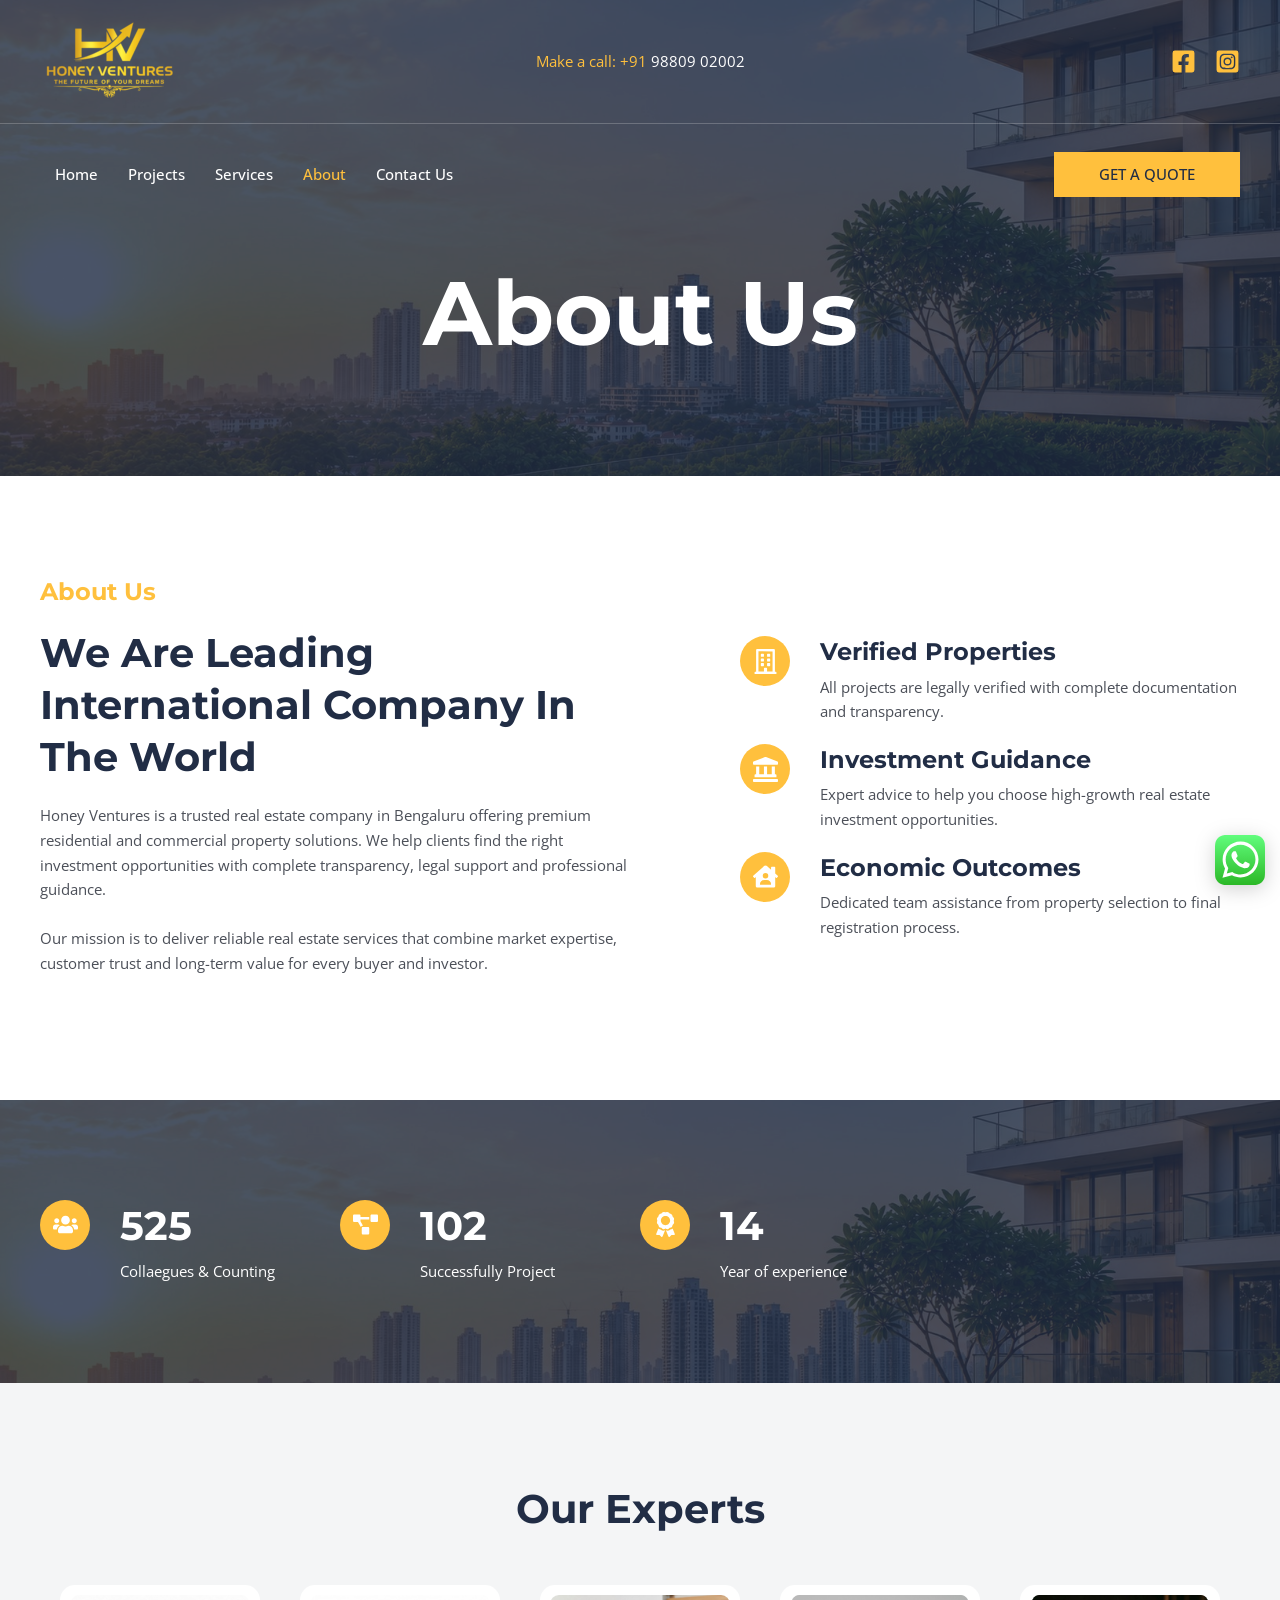
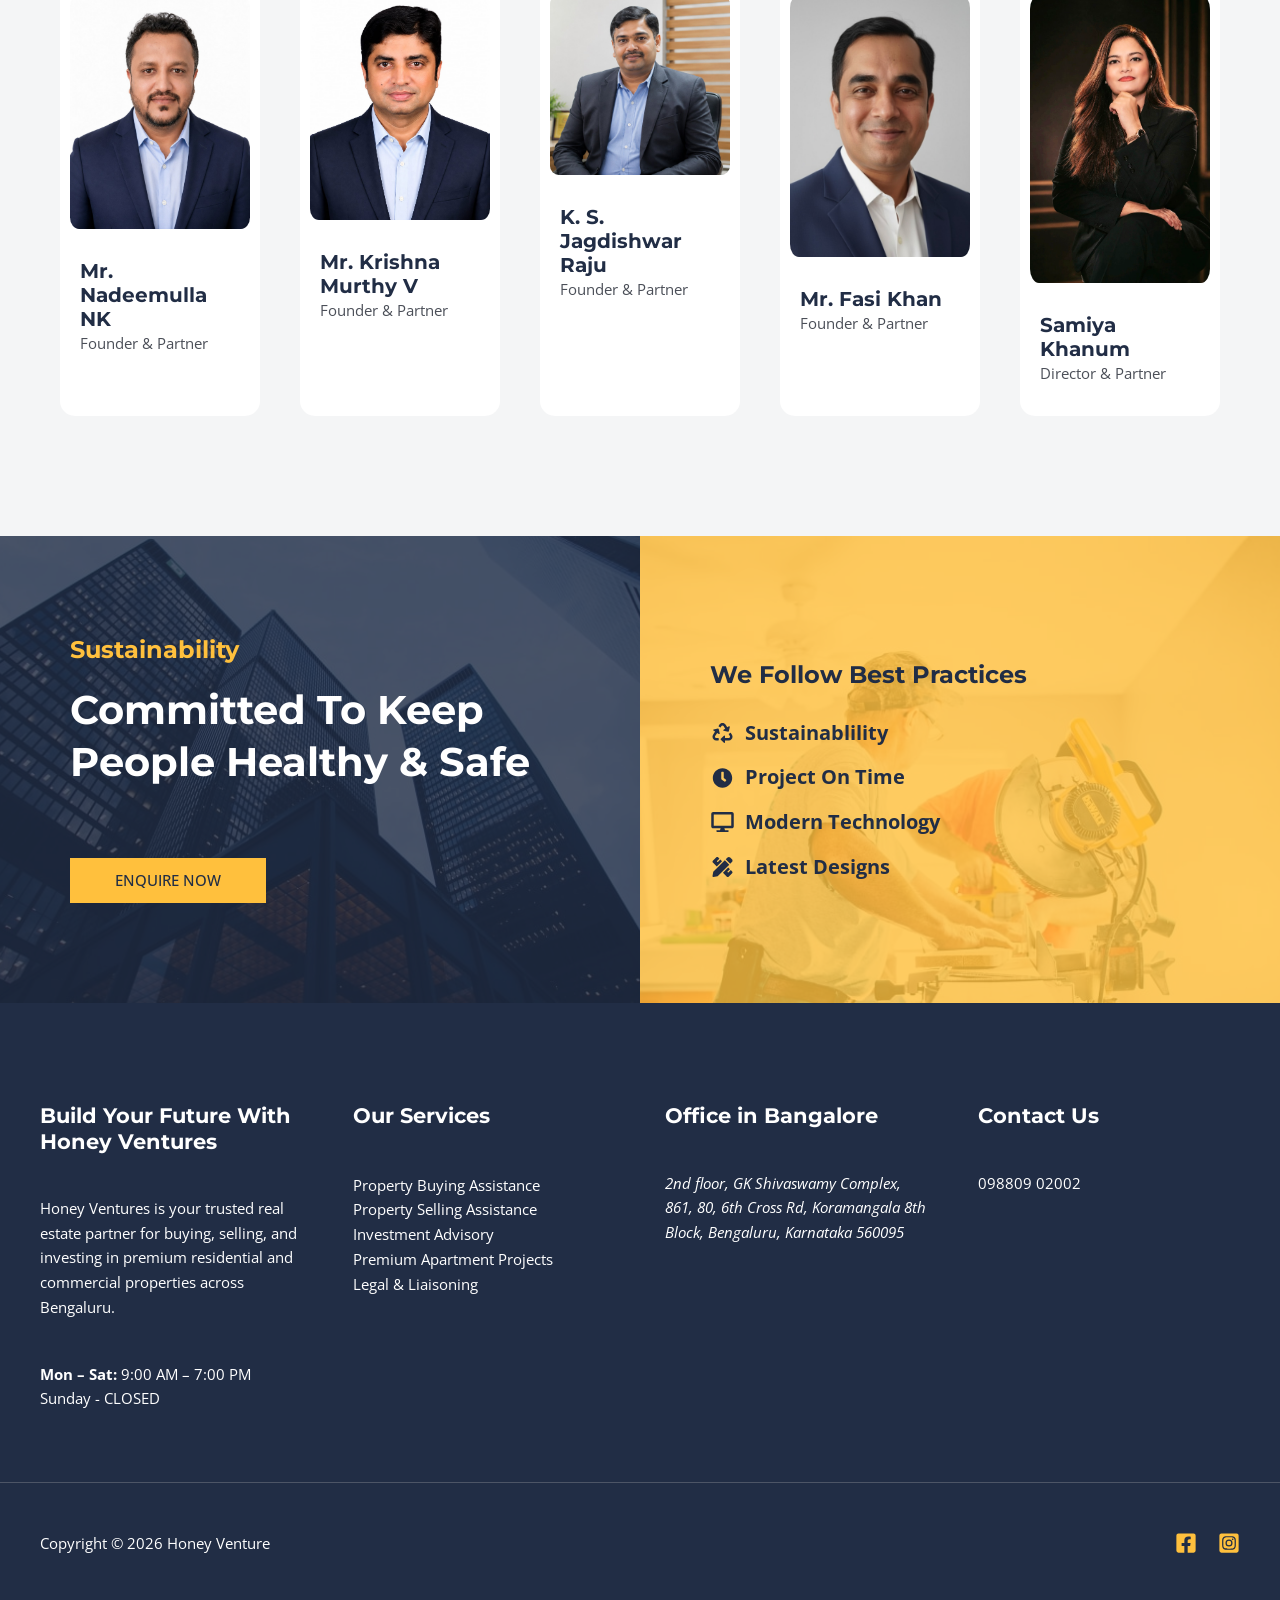
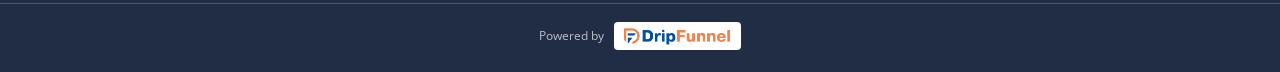
==== commit eaaa1217: "get a quote not working - fixed" ====
--- a/about/index.html
+++ b/about/index.html
@@ -55,7 +55,7 @@
           <li><a href="../contact-us/index.html" data-page="contact-us">Contact Us</a></li>
         </ul>
       </nav>
-      <a class="btn header-cta" href="../contact.html">Get A Quote</a>
+      <a class="btn header-cta" href="../contact/index.html">Get A Quote</a>
     </div>
   </div>
 
@@ -253,6 +253,10 @@
         <a href="https://www.instagram.com/honeyventures150125/" target="_blank" rel="noopener" aria-label="Honey Ventures on Instagram"><svg viewBox="0 0 448 512" aria-hidden="true"><path d="M224,202.66A53.34,53.34,0,1,0,277.36,256,53.38,53.38,0,0,0,224,202.66Zm124.71-41a54,54,0,0,0-30.41-30.41c-21-8.29-71-6.43-94.3-6.43s-73.25-1.93-94.31,6.43a54,54,0,0,0-30.41,30.41c-8.28,21-6.43,71.05-6.43,94.33S91,329.26,99.32,350.33a54,54,0,0,0,30.41,30.41c21,8.29,71,6.43,94.31,6.43s73.24,1.93,94.3-6.43a54,54,0,0,0,30.41-30.41c8.35-21,6.43-71.05,6.43-94.33S357.1,182.74,348.75,161.67ZM224,338a82,82,0,1,1,82-82A81.9,81.9,0,0,1,224,338Zm85.38-148.3a19.14,19.14,0,1,1,19.13-19.14A19.1,19.1,0,0,1,309.42,189.74ZM400,32H48A48,48,0,0,0,0,80V432a48,48,0,0,0,48,48H400a48,48,0,0,0,48-48V80A48,48,0,0,0,400,32ZM382.88,322c-1.29,25.63-7.14,48.34-25.85,67s-41.4,24.63-67,25.85c-26.41,1.49-105.59,1.49-132,0-25.63-1.29-48.26-7.15-67-25.85s-24.63-41.42-25.85-67c-1.49-26.42-1.49-105.61,0-132,1.29-25.63,7.07-48.34,25.85-67s41.47-24.56,67-25.78c26.41-1.49,105.59-1.49,132,0,25.63,1.29,48.33,7.15,67,25.85s24.63,41.42,25.85,67.05C384.37,216.44,384.37,295.56,382.88,322Z"/></svg></a>
       </div>
     </div>
+  </div>
+  <div class="powered-by">
+    <span>Powered by</span>
+    <a href="https://www.dripfunnel.com/in/" target="_blank" rel="noopener noreferrer" aria-label="DripFunnel"><img src="../assets/logos/dripfunnel-logo.png" alt="DripFunnel" width="845" height="143" loading="lazy"></a>
   </div>
 </footer>
 
--- a/css/style.css
+++ b/css/style.css
@@ -668,6 +668,28 @@
 .footer-bottom .social-links { gap: 21px; }
 .footer-bottom .social-links svg { width: 22px; height: 22px; }
 
+/* "Powered by" attribution. The logo's blue reads poorly on navy, so it sits on a white chip. */
+.powered-by {
+  display: flex;
+  flex-wrap: wrap;
+  align-items: center;
+  justify-content: center;
+  gap: 10px;
+  padding: 18px 20px 22px;
+  border-top: 1px solid var(--footer-divider);
+  font-size: .8rem;
+  color: rgba(255, 255, 255, .7);
+}
+.powered-by a {
+  display: inline-flex;
+  padding: 5px 10px;
+  border-radius: 4px;
+  background: var(--white);
+  transition: opacity .2s;
+}
+.powered-by a:hover { opacity: .85; }
+.powered-by img { width: auto; height: 18px; }
+
 /* 15. WhatsApp ------------------------------------------------------------ */
 .whatsapp-float {
   position: fixed;
@@ -872,7 +894,7 @@
 .custom-cta a { display: inline-block; background: #fff; color: #2e78d2; padding: 18px 36px; border-radius: 12px; font-size: 18px; font-weight: 700; }
 
 /* Get A Quote page (custom block on the live site: Poppins + black/yellow) */
-.quote-page { background: #fffdf5; color: #222; line-height: 1.6; }
+.quote-page { padding: 0 10px 10px; background: #fffdf5; color: #222; font-family: 'Poppins', sans-serif; line-height: 1.6; }   /* 10px: Elementor container padding around the block */
 .quote-hero {
   width: 100%;
   min-height: 90vh;
@@ -909,6 +931,7 @@
   font-family: 'Poppins', sans-serif;
   color: #222;
   background: #fff;
+  line-height: 1.65;
   outline: none;
 }
 .form-group input:focus,
@@ -918,13 +941,14 @@
 .form-group.has-error input,
 .form-group.has-error select { border-color: #dc2626; }
 .form-group .field-error { color: #b91c1c; }
-.submit-btn { width: 100%; background: #f4b400; color: #111; border: 0; padding: 16px; border-radius: 8px; font-size: 16px; font-weight: 600; transition: .3s; }
+.submit-btn { width: 100%; background: #f4b400; color: #111; border: 0; padding: 16px; border-radius: 8px; font-size: 16px; font-weight: 600; line-height: 1; transition: .3s; }
 .submit-btn:hover { background: #ffcc29; }
 .quote-page .form-status.is-error { background: #fef2f2; border-color: #fecaca; color: #991b1b; }
 .quote-page .form-status.is-info { background: #fffbeb; border: 1px solid #fde68a; color: #78350f; }
 .quote-page .form-status a { text-decoration: underline; font-weight: 600; }
 
 .q-section { padding: 80px 20px; }
+.q-section--white { background: #fff; }
 .q-container { max-width: 1200px; margin: auto; }
 .q-title { text-align: center; margin-bottom: 50px; }
 .q-title h2 { font-size: 42px; line-height: 1.3; margin-bottom: 10px; color: #222; }
@@ -932,7 +956,9 @@
 .features { display: grid; grid-template-columns: repeat(4, 1fr); gap: 25px; }
 .feature-box { background: #fff; padding: 35px 25px; border-radius: 14px; text-align: center; box-shadow: 0 5px 20px rgba(0, 0, 0, .08); transition: .3s; }
 .feature-box:hover { transform: translateY(-5px); }
-.feature-box h3 { font-size: 1.17em; line-height: 1.3; color: #222; margin-bottom: 8px; }
+.feature-box h3 { color: #222; margin-bottom: 20px; }   /* Astra h3 size and margin apply on the live page */
+.feature-box p,
+.service-box p { margin-bottom: 1.6em; }
 .feature-icon {
   width: 70px; height: 70px;
   background: #f4b400;
@@ -943,7 +969,7 @@
 }
 .q-services { display: grid; grid-template-columns: repeat(3, 1fr); gap: 25px; }
 .service-box { background: #111; color: #fff; padding: 35px; border-radius: 14px; }
-.service-box h3 { font-size: 1.17em; line-height: 1.3; margin-bottom: 15px; color: #f4b400; }
+.service-box h3 { margin-bottom: 15px; color: #f4b400; }
 .q-cta { background: #111; padding: 80px 20px; text-align: center; }
 .q-cta h2 { color: #fff; font-size: 42px; line-height: 1.3; margin-bottom: 20px; }
 .q-cta p { color: #ccc; margin-bottom: 30px; }
@@ -1116,6 +1142,8 @@
   .footer-title { margin-bottom: 30px; }
   .footer-col p + p { margin-top: 30px; }
   .footer-bottom .footer-row { flex-direction: column; justify-content: center; gap: 16px; text-align: center; }
+  .powered-by { gap: 8px; padding-bottom: 20px; }
+  .powered-by img { height: 16px; }
 
   .about-intro { padding: 50px 25px; }
   .about-stats { padding: 50px 25px; }
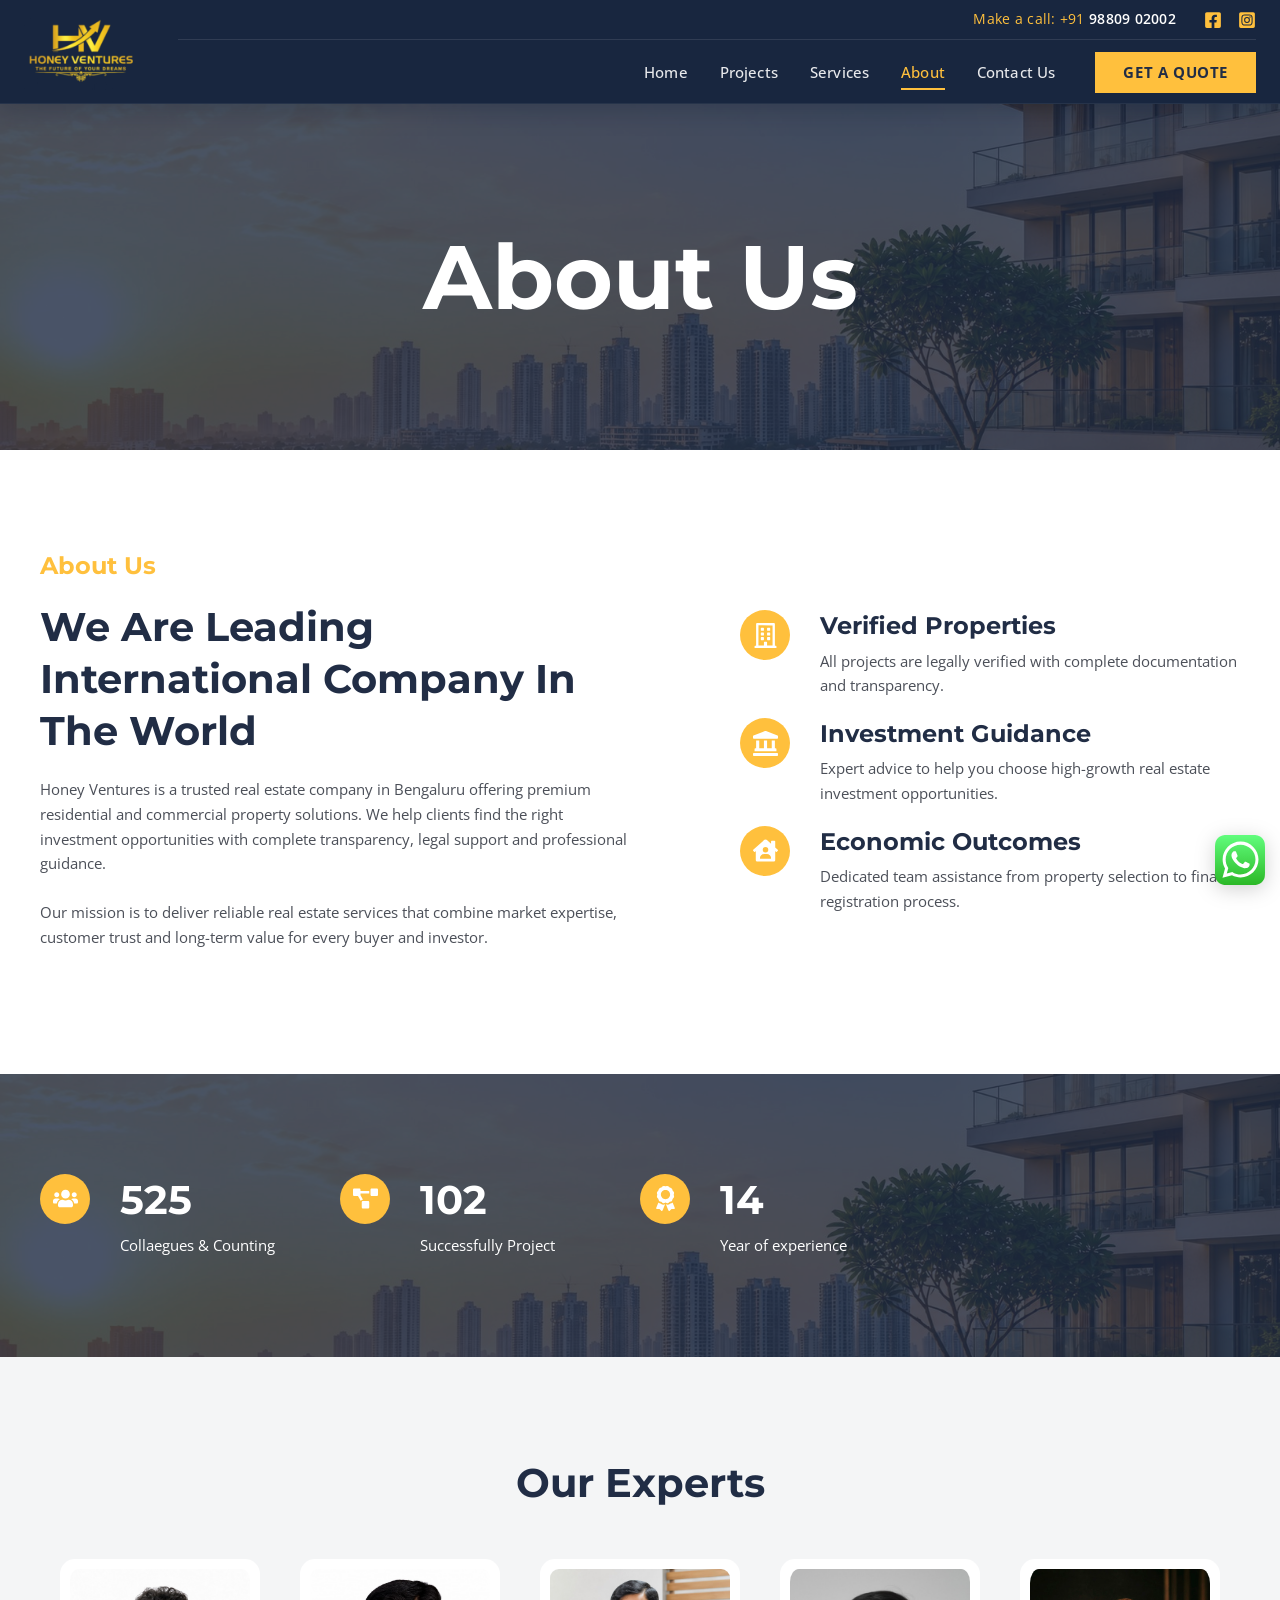
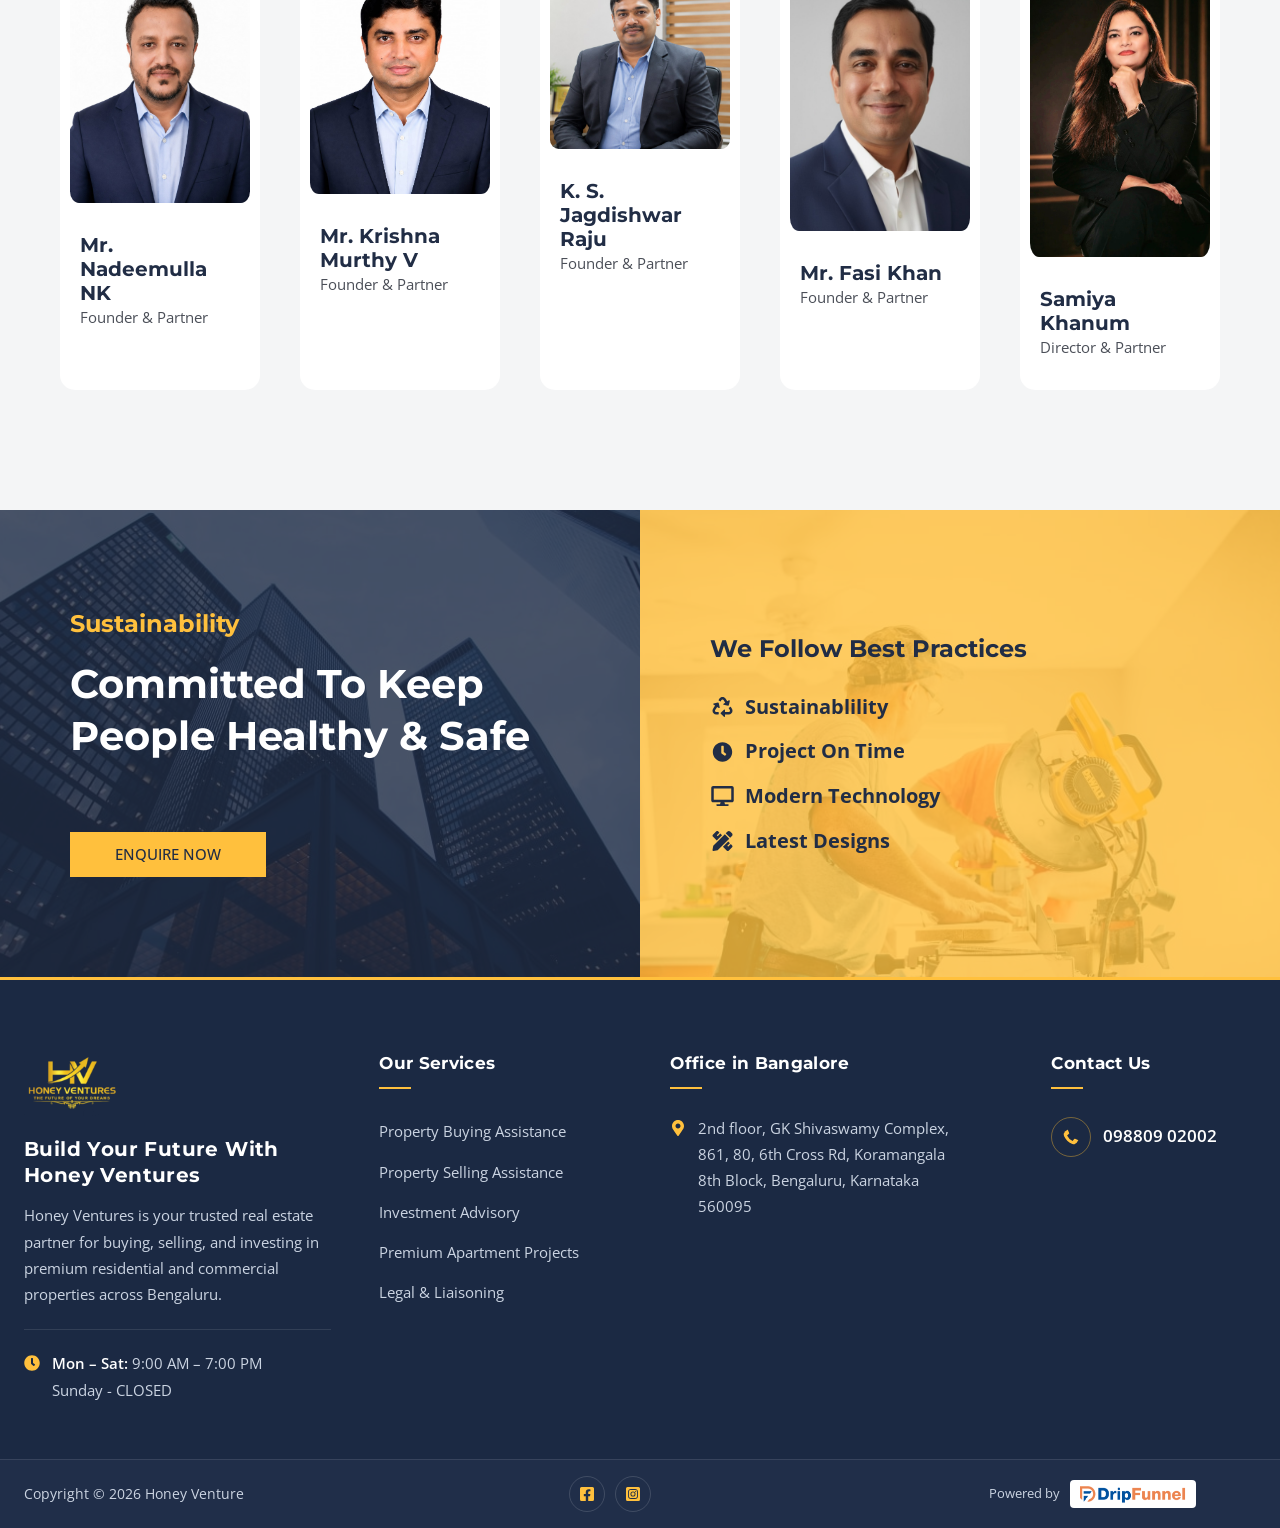
==== commit f49627ea: "header and footer redesgin" ====
--- a/about/index.html
+++ b/about/index.html
@@ -30,12 +30,12 @@
 <!-- @header:start -->
 <a class="skip-link" href="#content">Skip to content</a>
 <header class="site-header" id="masthead">
-  <!-- Desktop header (≥ 922px) -->
-  <div class="header-top">
-    <div class="header-row">
-      <a class="site-logo" href="../index.html" aria-label="Honey Ventures — Home">
-        <img src="../assets/logos/honey-ventures-logo-139x93.png" srcset="../assets/logos/honey-ventures-logo-139x93.png 1x, ../assets/logos/honey-ventures-logo-300x200.png 2x" width="139" height="93" alt="Honey Ventures — The Future of Your Dreams">
-      </a>
+  <!-- Desktop header (≥ 922px): logo on the left; utility row (call + social) above the nav row -->
+  <div class="header-inner">
+    <a class="site-logo" href="../index.html" aria-label="Honey Ventures — Home">
+      <img src="../assets/logos/honey-ventures-logo-139x93.png" srcset="../assets/logos/honey-ventures-logo-139x93.png 1x, ../assets/logos/honey-ventures-logo-300x200.png 2x" width="139" height="93" alt="Honey Ventures — The Future of Your Dreams">
+    </a>
+    <div class="header-top">
       <p class="header-call">Make a call: +91 <a href="tel:+919880902002">98809 02002</a></p>
       <div class="social-links">
         <!-- The live site's Facebook icon has an empty link (href=""); no Facebook URL exists in the source. -->
@@ -43,9 +43,7 @@
         <a href="https://www.instagram.com/honeyventures150125/" target="_blank" rel="noopener" aria-label="Honey Ventures on Instagram"><svg viewBox="0 0 448 512" aria-hidden="true"><path d="M224,202.66A53.34,53.34,0,1,0,277.36,256,53.38,53.38,0,0,0,224,202.66Zm124.71-41a54,54,0,0,0-30.41-30.41c-21-8.29-71-6.43-94.3-6.43s-73.25-1.93-94.31,6.43a54,54,0,0,0-30.41,30.41c-8.28,21-6.43,71.05-6.43,94.33S91,329.26,99.32,350.33a54,54,0,0,0,30.41,30.41c21,8.29,71,6.43,94.31,6.43s73.24,1.93,94.3-6.43a54,54,0,0,0,30.41-30.41c8.35-21,6.43-71.05,6.43-94.33S357.1,182.74,348.75,161.67ZM224,338a82,82,0,1,1,82-82A81.9,81.9,0,0,1,224,338Zm85.38-148.3a19.14,19.14,0,1,1,19.13-19.14A19.1,19.1,0,0,1,309.42,189.74ZM400,32H48A48,48,0,0,0,0,80V432a48,48,0,0,0,48,48H400a48,48,0,0,0,48-48V80A48,48,0,0,0,400,32ZM382.88,322c-1.29,25.63-7.14,48.34-25.85,67s-41.4,24.63-67,25.85c-26.41,1.49-105.59,1.49-132,0-25.63-1.29-48.26-7.15-67-25.85s-24.63-41.42-25.85-67c-1.49-26.42-1.49-105.61,0-132,1.29-25.63,7.07-48.34,25.85-67s41.47-24.56,67-25.78c26.41-1.49,105.59-1.49,132,0,25.63,1.29,48.33,7.15,67,25.85s24.63,41.42,25.85,67.05C384.37,216.44,384.37,295.56,382.88,322Z"/></svg></a>
       </div>
     </div>
-  </div>
-  <div class="header-main">
-    <div class="header-row">
+    <div class="header-main">
       <nav class="main-nav" aria-label="Primary">
         <ul>
           <li><a href="../index.html" data-page="home">Home</a></li>
@@ -55,7 +53,7 @@
           <li><a href="../contact-us/index.html" data-page="contact-us">Contact Us</a></li>
         </ul>
       </nav>
-      <a class="btn header-cta" href="../contact/index.html">Get A Quote</a>
+      <a class="btn header-cta" href="../contact/index.html" data-page="contact">Get A Quote</a>
     </div>
   </div>
 
@@ -78,6 +76,10 @@
         <li><a href="../about/index.html" data-page="about" aria-current="page">About</a></li>
         <li><a href="../contact-us/index.html" data-page="contact-us">Contact Us</a></li>
       </ul>
+      <div class="mobile-menu-footer">
+        <a class="btn" href="../contact/index.html" data-page="contact">Get A Quote</a>
+        <p class="header-call">Make a call: +91 <a href="tel:+919880902002">98809 02002</a></p>
+      </div>
     </nav>
   </div>
 </header>
@@ -215,10 +217,16 @@
 <footer class="site-footer">
   <div class="footer-main">
     <div class="footer-grid">
-      <div class="footer-col">
-        <h2 class="footer-title">Build Your Future With Honey Ventures</h2>
+      <div class="footer-col footer-col--brand">
+        <a class="footer-logo" href="../index.html" aria-label="Honey Ventures — Home">
+          <img src="../assets/logos/honey-ventures-logo-139x93.png" srcset="../assets/logos/honey-ventures-logo-139x93.png 1x, ../assets/logos/honey-ventures-logo-300x200.png 2x" width="139" height="93" alt="Honey Ventures — The Future of Your Dreams" loading="lazy">
+        </a>
+        <h2 class="footer-title footer-title--brand">Build Your Future With Honey Ventures</h2>
         <p>Honey Ventures is your trusted real estate partner for buying, selling, and investing in premium residential and commercial properties across Bengaluru.</p>
-        <p><strong>Mon – Sat:</strong> 9:00 AM – 7:00 PM<br>Sunday - CLOSED</p>
+        <div class="footer-hours">
+          <svg class="footer-icon" viewBox="0 0 512 512" aria-hidden="true"><path d="M256,8C119,8,8,119,8,256S119,504,256,504,504,393,504,256,393,8,256,8Zm92.49,313h0l-20,25a16,16,0,0,1-22.49,2.5h0l-67-49.72a40,40,0,0,1-15-31.23V112a16,16,0,0,1,16-16h32a16,16,0,0,1,16,16V256l58,42.5A16,16,0,0,1,348.49,321Z"/></svg>
+          <p><strong>Mon – Sat:</strong> 9:00 AM – 7:00 PM<br>Sunday - CLOSED</p>
+        </div>
       </div>
       <div class="footer-col">
         <h2 class="footer-title">Our Services</h2>
@@ -234,29 +242,35 @@
       </div>
       <div class="footer-col">
         <h2 class="footer-title">Office in Bangalore</h2>
-        <address>
-          <p> 2nd floor, GK Shivaswamy Complex, 861, 80, 6th Cross Rd, Koramangala 8th Block, Bengaluru, Karnataka 560095</p>
-        </address>
+        <div class="footer-contact">
+          <svg class="footer-icon" viewBox="0 0 384 512" aria-hidden="true"><path d="M172.268 501.67C26.97 291.031 0 269.413 0 192 0 85.961 85.961 0 192 0s192 85.961 192 192c0 77.413-26.97 99.031-172.268 309.67-9.535 13.774-29.93 13.773-39.464 0zM192 272c44.183 0 80-35.817 80-80s-35.817-80-80-80-80 35.817-80 80 35.817 80 80 80z"/></svg>
+          <address>
+            <p>2nd floor, GK Shivaswamy Complex,<br>861, 80, 6th Cross Rd, Koramangala<br>8th Block, Bengaluru, Karnataka<br>560095</p>
+          </address>
+        </div>
       </div>
       <div class="footer-col">
         <h2 class="footer-title">Contact Us</h2>
-        <p><a href="tel:09880902002">098809 02002</a></p>
+        <a class="footer-contact footer-phone" href="tel:09880902002">
+          <svg class="footer-icon" viewBox="0 0 512 512" aria-hidden="true"><path d="M497.39 361.8l-112-48a24 24 0 0 0-28 6.9l-49.6 60.6A370.66 370.66 0 0 1 130.6 204.11l60.6-49.6a23.94 23.94 0 0 0 6.9-28l-48-112A24.16 24.16 0 0 0 122.6.61l-104 24A24 24 0 0 0 0 48c0 256.5 207.9 464 464 464a24 24 0 0 0 23.4-18.6l24-104a24.29 24.29 0 0 0-14.01-27.6z"/></svg>
+          <span>098809 02002</span>
+        </a>
       </div>
     </div>
   </div>
   <div class="footer-bottom">
     <div class="footer-row">
-      <p>Copyright © 2026 Honey Venture</p>
+      <p class="footer-copyright">Copyright © 2026 Honey Venture</p>
       <div class="social-links">
         <!-- The live site's Facebook icon has an empty link (href=""); no Facebook URL exists in the source. -->
         <span aria-hidden="true" title="Facebook"><svg viewBox="0 0 448 512"><path d="M400 32H48A48 48 0 0 0 0 80v352a48 48 0 0 0 48 48h137.25V327.69h-63V256h63v-54.64c0-62.15 37-96.48 93.67-96.48 27.14 0 55.52 4.84 55.52 4.84v61h-31.27c-30.81 0-40.42 19.12-40.42 38.73V256h68.78l-11 71.69h-57.78V480H400a48 48 0 0 0 48-48V80a48 48 0 0 0-48-48z"/></svg></span>
         <a href="https://www.instagram.com/honeyventures150125/" target="_blank" rel="noopener" aria-label="Honey Ventures on Instagram"><svg viewBox="0 0 448 512" aria-hidden="true"><path d="M224,202.66A53.34,53.34,0,1,0,277.36,256,53.38,53.38,0,0,0,224,202.66Zm124.71-41a54,54,0,0,0-30.41-30.41c-21-8.29-71-6.43-94.3-6.43s-73.25-1.93-94.31,6.43a54,54,0,0,0-30.41,30.41c-8.28,21-6.43,71.05-6.43,94.33S91,329.26,99.32,350.33a54,54,0,0,0,30.41,30.41c21,8.29,71,6.43,94.31,6.43s73.24,1.93,94.3-6.43a54,54,0,0,0,30.41-30.41c8.35-21,6.43-71.05,6.43-94.33S357.1,182.74,348.75,161.67ZM224,338a82,82,0,1,1,82-82A81.9,81.9,0,0,1,224,338Zm85.38-148.3a19.14,19.14,0,1,1,19.13-19.14A19.1,19.1,0,0,1,309.42,189.74ZM400,32H48A48,48,0,0,0,0,80V432a48,48,0,0,0,48,48H400a48,48,0,0,0,48-48V80A48,48,0,0,0,400,32ZM382.88,322c-1.29,25.63-7.14,48.34-25.85,67s-41.4,24.63-67,25.85c-26.41,1.49-105.59,1.49-132,0-25.63-1.29-48.26-7.15-67-25.85s-24.63-41.42-25.85-67c-1.49-26.42-1.49-105.61,0-132,1.29-25.63,7.07-48.34,25.85-67s41.47-24.56,67-25.78c26.41-1.49,105.59-1.49,132,0,25.63,1.29,48.33,7.15,67,25.85s24.63,41.42,25.85,67.05C384.37,216.44,384.37,295.56,382.88,322Z"/></svg></a>
       </div>
-    </div>
-  </div>
-  <div class="powered-by">
-    <span>Powered by</span>
-    <a href="https://www.dripfunnel.com/in/" target="_blank" rel="noopener noreferrer" aria-label="DripFunnel"><img src="../assets/logos/dripfunnel-logo.png" alt="DripFunnel" width="845" height="143" loading="lazy"></a>
+      <div class="powered-by">
+        <span>Powered by</span>
+        <a href="https://www.dripfunnel.com/in/" target="_blank" rel="noopener noreferrer" aria-label="DripFunnel (opens in a new tab)"><img src="../assets/logos/dripfunnel-logo.png" alt="DripFunnel" width="845" height="143" loading="lazy"></a>
+      </div>
+    </div>
   </div>
 </footer>
 
--- a/css/style.css
+++ b/css/style.css
@@ -27,6 +27,15 @@
   --border: #e1e1e1;
   --accordion-border: #d5d8dc;
   --footer-divider: #4d5566;
+  --border-soft: #e6e8ee;
+
+  /* Fixed header */
+  --header-bg: #18263f;
+  --header-bg-2: #24344f;
+  --header-h: 104px;
+  --header-max: 1280px;
+
+  --radius: 6px;
 
   --font-body: 'Open Sans', sans-serif;
   --font-heading: 'Montserrat', sans-serif;
@@ -80,9 +89,9 @@
 }
 
 .skip-link {
-  position: absolute;
+  position: fixed;
   left: 12px; top: -60px;
-  z-index: 1000;
+  z-index: 1100;
   padding: 12px 20px;
   background: var(--white);
   color: var(--navy);
@@ -164,98 +173,150 @@
 .btn--link svg { width: 13px; height: 15px; fill: currentColor; }
 
 /* 4. Header --------------------------------------------------------------- */
+/* Fixed, always-solid header. Page content is pushed below it by the body
+   padding, and anchor targets clear it via scroll-padding-top. */
+html { scroll-padding-top: calc(var(--header-h) + 16px); }
+body { padding-top: var(--header-h); }
+
 .site-header {
-  position: absolute;
+  position: fixed;
   top: 0; left: 0; right: 0;
-  z-index: 100;
+  z-index: 1000;
+  height: var(--header-h);
+  background: var(--header-bg);
+  border-bottom: 1px solid rgba(255, 255, 255, .06);
+  box-shadow: 0 6px 24px rgba(8, 16, 32, .22);
   color: var(--white);
 }
 
-.header-row {
-  width: 100%;
-  max-width: 1240px;
+.header-inner {
+  display: grid;
+  grid-template-columns: auto 1fr;
+  grid-template-rows: 40px 64px;
+  column-gap: 40px;
+  max-width: var(--header-max);
+  height: 100%;
   margin-inline: auto;
-  padding-inline: 20px;
-}
-
-.header-top { border-bottom: 1px solid rgba(235, 235, 235, .24); }
-.header-top .header-row {
-  display: grid;
-  grid-template-columns: 1fr auto 1fr;
-  align-items: center;
-  min-height: 123px;
-}
-
-.site-logo { display: inline-block; justify-self: start; padding-right: 1em; }
-.site-logo img { width: 139px; height: auto; transition: all .2s linear; }
-
-.header-call { font-size: 15px; line-height: 1.65; color: var(--gold); }
-.header-call a { color: var(--white); }
+  padding-inline: 24px;
+}
+
+.site-logo { display: inline-flex; align-items: center; }
+.header-inner > .site-logo { grid-row: 1 / 3; }
+.header-inner .site-logo img { width: auto; height: 76px; }
+
+.header-top {
+  display: flex;
+  align-items: center;
+  justify-content: flex-end;
+  gap: 28px;
+  border-bottom: 1px solid rgba(255, 255, 255, .1);
+}
+
+.header-call { font-size: 13.5px; line-height: 1.4; letter-spacing: .02em; color: var(--gold); }
+.header-call a { color: var(--white); font-weight: 600; }
 .header-call a:hover { color: var(--gold); }
 
-.social-links { display: flex; align-items: center; justify-self: end; gap: 19px; }
+.social-links { display: flex; align-items: center; gap: 16px; }
 .social-links a,
 .social-links span { display: inline-flex; color: var(--gold); line-height: 1; }
-.social-links svg { width: 25px; height: 25px; fill: currentColor; }
+.social-links svg { width: 18px; height: 18px; fill: currentColor; }
 .social-links a:hover { color: var(--white); }
 
-.header-main .header-row {
-  display: flex;
-  align-items: center;
-  justify-content: space-between;
-  min-height: 60px;
-  margin-top: 20px;
+.header-main {
+  display: flex;
+  align-items: center;
+  justify-content: flex-end;
+  gap: 24px;
 }
 
 .main-nav ul { display: flex; }
 .main-nav a {
-  display: flex;
-  align-items: center;
-  height: 60px;
-  padding: 0 15px;
+  position: relative;
+  display: flex;
+  align-items: center;
+  height: 64px;
+  padding: 0 16px;
   font-size: 15px;
   font-weight: 500;
-  color: var(--white);
+  letter-spacing: .01em;
+  color: rgba(255, 255, 255, .9);
+}
+.main-nav a::after {
+  content: "";
+  position: absolute;
+  left: 16px; right: 16px; bottom: 14px;
+  height: 2px;
+  background: var(--gold);
+  transform: scaleX(0);
+  transform-origin: left;
+  transition: transform .25s ease;
 }
 .main-nav a:hover,
+.main-nav a:focus-visible,
 .main-nav a[aria-current="page"] { color: var(--gold); }
-
-.header-cta { padding: 15px 45px; }
-
-/* Mobile header (Astra switches at 921px) */
-.mobile-header { display: none; }
+.main-nav a:hover::after,
+.main-nav a:focus-visible::after,
+.main-nav a[aria-current="page"]::after { transform: scaleX(1); }
+
+.header-cta { padding: 13px 28px; font-weight: 700; letter-spacing: .04em; }
+.header-cta[aria-current="page"] { box-shadow: inset 0 0 0 2px var(--white); }
+
+/* Mobile header (≤ 921px) */
+.mobile-header { display: none; position: relative; height: 100%; }
+.mobile-header-bar {
+  display: flex;
+  align-items: center;
+  justify-content: space-between;
+  height: 100%;
+  padding: 0 16px 0 20px;
+}
+.mobile-header .site-logo img { width: auto; height: 54px; }
 .menu-toggle {
   display: inline-flex;
   align-items: center;
   justify-content: center;
-  width: 43px;
-  height: 43px;
+  width: 44px;
+  height: 44px;
   padding: 10px;
-  border: 0;
-  border-radius: 2px;
+  border: 1px solid rgba(255, 255, 255, .18);
+  border-radius: 4px;
   background: transparent;
   color: var(--gold);
-}
-.menu-toggle svg { width: 20px; height: 20px; fill: currentColor; }
+  transition: background-color .2s, border-color .2s;
+}
+.menu-toggle:hover { border-color: var(--gold); }
+.menu-toggle svg { width: 22px; height: 22px; fill: currentColor; }
 .menu-toggle .icon-close { display: none; }
 .menu-toggle[aria-expanded="true"] .icon-menu { display: none; }
 .menu-toggle[aria-expanded="true"] .icon-close { display: block; }
 
 .mobile-menu {
   display: none;
-  background: var(--white);
+  position: absolute;
+  top: 100%; left: 0; right: 0;
+  max-height: calc(100vh - var(--header-h));
+  max-height: calc(100dvh - var(--header-h));
+  overflow-y: auto;
+  background: var(--header-bg);
+  border-top: 1px solid rgba(255, 255, 255, .08);
+  box-shadow: 0 16px 32px rgba(8, 16, 32, .35);
 }
 .mobile-menu.is-open { display: block; animation: menuIn .2s ease-out; }
-.mobile-menu a {
+.mobile-menu a:not(.btn) {
   display: block;
-  padding: 0 20px;
-  font-size: 1rem;
-  line-height: 3em;
-  color: var(--text);
-  background: var(--white);
-}
-.mobile-menu a:hover,
-.mobile-menu a[aria-current="page"] { color: var(--gold); }
+  padding: 14px 24px;
+  font-size: 16px;
+  font-weight: 500;
+  color: var(--white);
+  border-bottom: 1px solid rgba(255, 255, 255, .07);
+  border-left: 3px solid transparent;
+}
+.mobile-menu a:not(.btn):hover,
+.mobile-menu a[aria-current="page"]:not(.btn) { color: var(--gold); background: var(--header-bg-2); border-left-color: var(--gold); }
+.mobile-menu-footer { display: grid; gap: 16px; padding: 20px 24px 24px; }
+.mobile-menu-footer .btn { width: 100%; font-weight: 700; }
+.mobile-menu-footer .header-call { text-align: center; }
+.mobile-menu-footer .header-call a { border: 0; padding: 0; display: inline; }
 
 @keyframes menuIn { from { opacity: 0; transform: translateY(-6px); } to { opacity: 1; transform: none; } }
 
@@ -277,28 +338,152 @@
 .bg-cover > * { position: relative; }
 .overlay-gold::before { background: var(--gold); }
 
+/* Homepage hero: full-bleed crossfading background slider. Everything
+   (slides, overlay, controls) is contained inside the section. */
 .hero {
-  --overlay-opacity: .87;
-  display: flex;
-  min-height: 940px;
-  padding: 135px var(--gutter);
-  background-image: url("../assets/images/hero-bg.jpg");
-}
-.hero .container { display: flex; flex-direction: column; justify-content: center; padding: 0; }
-.hero .eyebrow { margin-bottom: 20px; }
+  position: relative;
+  overflow: hidden;
+  isolation: isolate;
+  display: flex;
+  align-items: center;
+  width: 100%;
+  min-height: max(600px, calc(82vh - var(--header-h) / 2));
+  padding: 96px 0 120px;
+  background: var(--header-bg);   /* shown only until the first image paints */
+}
+.hero-slides { position: absolute; inset: 0; z-index: -2; }
+.hero-slide {
+  position: absolute;
+  inset: 0;
+  background-color: var(--header-bg);
+  background-position: center;
+  background-repeat: no-repeat;
+  background-size: cover;
+  opacity: 0;
+  transform: scale(1.06);
+  transition: opacity 1.2s ease, transform 1.2s ease;
+  will-change: opacity, transform;
+}
+.hero-slide:first-child { background-position: 72% center; }   /* keep the tower in frame */
+.hero-slide--bottom { background-position: center 70%; }
+.hero-slide.is-active { opacity: 1; transform: scale(1); transition: opacity 1.2s ease, transform 7s linear; }
+.hero::after {   /* navy overlay — never extends past the hero */
+  content: "";
+  position: absolute;
+  inset: 0;
+  z-index: -1;
+  background:
+    linear-gradient(90deg, rgba(12, 25, 47, .82) 0%, rgba(12, 25, 47, .6) 45%, rgba(12, 25, 47, .35) 100%),
+    linear-gradient(0deg, rgba(12, 25, 47, .55) 0%, rgba(12, 25, 47, 0) 30%);
+  pointer-events: none;
+}
+
+.hero-content {
+  max-width: var(--header-max);
+  padding-inline: 24px;
+}
+.hero-content > * { max-width: 750px; }
+.hero .eyebrow {
+  display: flex;
+  align-items: center;
+  gap: 14px;
+  margin-bottom: 20px;
+  font-size: 15px;
+  line-height: 1.2;
+  letter-spacing: .18em;
+  text-transform: uppercase;
+}
+.hero .eyebrow::before { content: ""; width: 40px; height: 2px; background: var(--gold); }
 .hero h1 {
-  font-size: 40px;           /* styled as the live site's h2 */
-  line-height: 1.3;
+  font-size: clamp(34px, 2rem + 2.4vw, 58px);
+  line-height: 1.14;
+  letter-spacing: -.01em;
   color: var(--white);
-  margin-bottom: 20px;
-}
-.hero p { max-width: 781px; color: var(--white); margin-bottom: 75px; }
-.hero-actions { display: flex; flex-wrap: wrap; gap: 0 24px; padding-top: 40px; }
-.hero-actions .btn--outline-light { padding: 15px 45px; }
+  margin-bottom: 22px;
+  text-wrap: balance;
+}
+.hero h1 + p {
+  max-width: 600px;
+  font-size: 18px;
+  line-height: 1.7;
+  color: rgba(255, 255, 255, .88);
+  margin-bottom: 38px;
+}
+.hero-actions { display: flex; flex-wrap: wrap; gap: 16px; }
+.hero-actions .btn {
+  min-width: 190px;
+  padding: 17px 34px;
+  font-weight: 700;
+  letter-spacing: .05em;
+  transition: background-color .3s, color .3s, border-color .3s, transform .3s, box-shadow .3s;
+}
+.hero-actions .btn:hover { transform: translateY(-2px); box-shadow: 0 10px 24px rgba(0, 0, 0, .25); }
+.hero-actions .btn--outline-light { border-width: 1.5px; }
+
+/* One-time entrance animation */
+.hero-content > * { animation: heroIn .8s cubic-bezier(.2, .7, .2, 1) both; }
+.hero-content > :nth-child(2) { animation-delay: .1s; }
+.hero-content > :nth-child(3) { animation-delay: .2s; }
+.hero-content > :nth-child(4) { animation-delay: .3s; }
+@keyframes heroIn { from { opacity: 0; transform: translateY(18px); } to { opacity: 1; transform: none; } }
+
+/* Slider controls */
+.hero-controls {
+  position: absolute;
+  left: 0; right: 0; bottom: 32px;
+  display: flex;
+  align-items: center;
+  justify-content: center;
+  gap: 14px;
+}
+.hero-controls[hidden] { display: none; }
+.hero-arrow,
+.hero-pause {
+  display: inline-flex;
+  align-items: center;
+  justify-content: center;
+  width: 42px;
+  height: 42px;
+  padding: 0;
+  border: 1px solid rgba(255, 255, 255, .45);
+  border-radius: 50%;
+  background: rgba(12, 25, 47, .35);
+  color: var(--white);
+  transition: background-color .2s, border-color .2s, color .2s;
+}
+.hero-arrow:hover,
+.hero-pause:hover { background: var(--gold); border-color: var(--gold); color: var(--navy); }
+.hero-arrow svg,
+.hero-pause svg { width: 20px; height: 20px; fill: currentColor; }
+.hero-pause { width: 34px; height: 34px; margin-left: 6px; }
+.hero-pause svg { width: 14px; height: 14px; }
+.hero-pause .icon-play,
+.hero-pause[aria-pressed="true"] .icon-pause { display: none; }
+.hero-pause[aria-pressed="true"] .icon-play { display: block; }
+.hero-dots { display: flex; align-items: center; gap: 2px; }
+.hero-dots button {
+  display: inline-flex;
+  align-items: center;
+  justify-content: center;
+  height: 24px;
+  padding: 0 4px;
+  border: 0;
+  background: transparent;
+}
+.hero-dots button::before {
+  content: "";
+  width: 10px;
+  height: 10px;
+  border-radius: 5px;
+  background: rgba(255, 255, 255, .55);
+  transition: width .3s ease, background-color .3s;
+}
+.hero-dots button:hover::before { background: var(--white); }
+.hero-dots button[aria-current="true"]::before { width: 30px; background: var(--gold); }
 
 /* Inner page title banner */
 .page-banner {
-  padding: 250px var(--gutter) 100px;
+  padding: 110px var(--gutter);
   background-image: url("../assets/images/hero-bg.jpg");
   text-align: center;
 }
@@ -309,83 +494,131 @@
 .page-banner--contact { background-image: url("../assets/images/pages/page-header.jpg"); }
 .page-banner--dark-title h1 { color: #111010; }   /* as set on the live Contact Us page */
 
+/* Shared homepage section eyebrow: small caps label with a gold rule */
+.stats .eyebrow,
+.services .eyebrow,
+.locations .eyebrow {
+  display: flex;
+  align-items: center;
+  gap: 12px;
+  font-size: 13px;
+  line-height: 1.3;
+  letter-spacing: .18em;
+  text-transform: uppercase;
+  color: var(--navy);
+}
+.stats .eyebrow::before,
+.services .eyebrow::before,
+.locations .eyebrow::before { content: ""; flex: none; width: 32px; height: 2px; background: var(--gold-dark); }
+.stats .story-card .eyebrow::before { background: var(--navy); }
+
 /* 6. Stats ---------------------------------------------------------------- */
 .stats {
   position: relative;
   z-index: 1;
-  background: var(--white);
-}
-.stats .container { display: flex; padding: 0; }
+  padding: 88px var(--gutter);
+  background: var(--light);
+}
+.stats .container {
+  display: grid;
+  grid-template-columns: 1.05fr 1fr;
+  gap: 24px;
+  max-width: 1200px;
+  padding: 0;
+}
 
 .story-card {
-  width: 50%;
-  margin-top: -100px;
-  padding: 50px;
+  padding: 52px 48px;
   background: var(--gold);
+  border-radius: var(--radius);
   display: flex;
   flex-direction: column;
   justify-content: center;
 }
-.story-card .eyebrow { margin-bottom: 20px; }
-.story-card h2 { margin-bottom: 20px; }
-.story-card p { margin-bottom: 93px; }
-.story-card .btn { align-self: flex-start; }
-
-.stats-panel {
-  width: 50%;
-  display: flex;
-  flex-direction: column;
-  justify-content: center;
-  box-shadow: 26px 18px 81px 0 rgba(225, 225, 225, .48);
-}
+.story-card .eyebrow { margin-bottom: 18px; }
+.story-card h2 { font-size: clamp(28px, 1.4rem + 1.2vw, 38px); line-height: 1.22; margin-bottom: 18px; }
+.story-card p { color: var(--navy); margin-bottom: 32px; }
+.story-card .btn { align-self: flex-start; font-weight: 700; letter-spacing: .04em; }
+
+.stats-panel { display: flex; }
 .stats-grid {
+  flex: 1;
   display: grid;
   grid-template-columns: 1fr 1fr;
-  margin: -100px 0 0;
+  gap: 16px;
+  margin: 0;
 }
 .stat {
-  padding: 50px;
+  display: flex;
+  flex-direction: column;
+  justify-content: flex-start;
+  padding: 32px;
   background: var(--white);
-  border-right: 1px solid var(--border);
-  border-bottom: 1px solid var(--border);
-}
+  border: 1px solid var(--border-soft);
+  border-radius: var(--radius);
+  transition: border-color .3s, transform .3s;
+}
+.stat:hover { border-color: var(--gold); transform: translateY(-2px); }
 .stats-grid dd { margin: 0; }
 .stat-value {
   display: block;
   font-family: var(--font-heading);
   font-weight: 700;
-  font-size: 40px;
-  line-height: 1.3;
+  font-size: 44px;
+  line-height: 1.1;
   color: var(--navy);
 }
-.stat p { margin-top: 20px; }
-.stat:first-child p { margin-top: 5px; }
+.stat-value::before { content: ""; display: block; width: 28px; height: 3px; margin-bottom: 18px; background: var(--gold); }
+.stat p { margin-top: 10px; font-size: 15px; line-height: 1.5; }
 
 /* 7. Services ------------------------------------------------------------- */
 .section-head {
   display: flex;
   align-items: flex-end;
   justify-content: space-between;
-}
-.section-head > div { width: 50%; }
-.section-head .eyebrow { margin-bottom: 20px; }
-.section-head .btn--link { margin-bottom: 0; }
-
-.services { padding: 100px var(--gutter); background: var(--white); }
+  gap: 24px;
+}
+.section-head > div { width: 60%; }
+.section-head .eyebrow { margin-bottom: 16px; }
+.section-head .btn--link { margin-bottom: 0; padding-right: 0; font-weight: 700; letter-spacing: .04em; }
+.section-head .btn--link svg { transition: transform .25s; }
+.section-head .btn--link:hover svg { transform: translateX(4px); }
+
+.services { padding: 96px var(--gutter); background: var(--white); }
 .service-grid {
   display: grid;
   grid-template-columns: repeat(3, 1fr);
-  row-gap: 50px;
-  padding-top: 50px;
-}
+  gap: 32px 28px;
+  padding-top: 48px;
+}
+.service-card {
+  display: flex;
+  flex-direction: column;
+  background: var(--white);
+  border: 1px solid var(--border-soft);
+  border-radius: var(--radius);
+  overflow: hidden;
+  transition: transform .3s ease, box-shadow .3s ease, border-color .3s;
+}
+.service-card:hover { transform: translateY(-4px); border-color: transparent; box-shadow: 0 18px 40px rgba(24, 38, 63, .12); }
 .service-card img {
-  width: auto;
-  max-width: 100%;
-  margin-bottom: 22px;
-  transition: opacity .3s;
-}
-.service-card:hover img { opacity: .9; }
-.service-card h3 { margin-bottom: 10px; }
+  width: 100%;
+  aspect-ratio: 3 / 2;
+  height: auto;
+  object-fit: cover;
+  transition: transform .6s ease;
+}
+.service-card:hover img { transform: scale(1.04); }
+.service-card h3 {
+  position: relative;
+  padding: 24px 26px 0;
+  margin-bottom: 10px;
+  font-size: 21px;
+  line-height: 1.3;
+  background: var(--white);   /* covers the zoomed image edge */
+}
+.service-card h3::before { content: ""; display: block; width: 28px; height: 3px; margin-bottom: 16px; background: var(--gold); }
+.service-card p { padding: 0 26px 28px; font-size: 15px; line-height: 1.7; }
 
 /* 8. Sustainability ------------------------------------------------------- */
 .split { display: flex; }
@@ -421,28 +654,65 @@
 .icon-list svg { flex: none; width: 25px; height: 20px; margin-right: 10px; fill: var(--navy); }
 .icon-list span { padding-left: 0; }
 
+/* Homepage variant: tighter spacing, list rows with icon badges */
+.split--home .split-half { padding: 96px 40px; }
+.split--home .split-inner { width: 520px; }
+.split--home .split-dark { --overlay-opacity: .86; }
+.split--home .split-gold { --overlay-opacity: .93; }
+.split--home .split-dark .eyebrow { margin-bottom: 18px; font-size: 13px; line-height: 1.3; letter-spacing: .18em; text-transform: uppercase; }
+.split--home .split-dark h2 { font-size: clamp(28px, 1.4rem + 1.2vw, 38px); line-height: 1.22; }
+.split--home .split-dark p { color: rgba(255, 255, 255, .86); margin-bottom: 36px; }
+.split--home .btn { font-weight: 700; letter-spacing: .04em; }
+.split--home .split-gold h3 { font-size: clamp(24px, 1.2rem + .8vw, 30px); margin-bottom: 14px; }
+.split--home .split-gold p { margin-bottom: 24px; }
+.split--home .icon-list { margin-top: 0; }
+.split--home .icon-list li {
+  gap: 14px;
+  margin: 0;
+  padding: 12px 0;
+  font-size: 17px;
+  line-height: 1.35;
+  border-bottom: 1px solid rgba(33, 45, 69, .16);
+}
+.split--home .icon-list li:last-child { border-bottom: 0; }
+.split--home .icon-list svg {
+  box-sizing: content-box;
+  width: 18px;
+  height: 18px;
+  margin: 0;
+  padding: 9px;
+  border-radius: 50%;
+  background: var(--navy);
+  fill: var(--gold);
+}
+
 /* 9. Locations ------------------------------------------------------------ */
-.locations { padding: 100px var(--gutter) 50px; background: var(--white); }
-.locations .container { display: flex; }
-.locations .container > div { width: 50%; }
-.locations .eyebrow { margin-bottom: 20px; }
-.locations-intro { display: flex; flex-direction: column; justify-content: center; }
-.locations-intro p { margin-bottom: 73px; }
-
-.offices { padding: 0 var(--gutter) 100px; background: var(--white); }
-.office-grid { display: flex; }
+.locations { padding: 96px var(--gutter) 40px; background: var(--white); }
+.locations .container { display: grid; grid-template-columns: 1fr 1fr; gap: 56px; align-items: end; }
+.locations .eyebrow { margin-bottom: 16px; }
+.locations h2 { font-size: clamp(28px, 1.4rem + 1.2vw, 38px); line-height: 1.22; }
+.locations-intro { display: flex; flex-direction: column; justify-content: flex-end; }
+.locations-intro p { font-size: 16px; line-height: 1.75; }
+
+.offices { padding: 0 var(--gutter) 96px; background: var(--white); }
+.office-grid { display: grid; grid-template-columns: repeat(auto-fill, minmax(280px, 380px)); gap: 24px; }
 .office-card {
-  width: calc(33.33% - 20px);
-  margin: 10px;
-  padding: 50px;
-  border: 1px solid var(--border);
   display: flex;
   flex-direction: column;
-  justify-content: center;
-}
-.office-card h3 { margin-bottom: 7px; }
-.office-card .btn--link { align-self: flex-start; margin-top: 50px; padding: 5px 0; line-height: 15px; }
-.offices-cta { padding-top: 50px; text-align: center; }
+  padding: 36px 34px 30px;
+  border: 1px solid var(--border-soft);
+  border-top: 3px solid var(--gold);
+  border-radius: var(--radius);
+  background: var(--white);
+  transition: box-shadow .3s;
+}
+.office-card:hover { box-shadow: 0 14px 34px rgba(24, 38, 63, .1); }
+.office-card h3 { font-size: 21px; margin-bottom: 10px; }
+.office-card address { font-style: normal; }
+.office-card address p { font-size: 15px; line-height: 1.7; }
+.office-card .btn--link { align-self: flex-start; margin-top: auto; padding: 22px 0 0; line-height: 15px; font-weight: 700; letter-spacing: .04em; }
+.offices-cta { padding-top: 40px; text-align: center; }
+.offices-cta .btn { font-weight: 700; letter-spacing: .04em; }
 
 /* 10. Founders ------------------------------------------------------------ */
 .founders-head { padding: 10px var(--gutter) 60px; background: var(--white); }
@@ -631,63 +901,160 @@
 .accordion-panel p { padding: 15px 20px 40px; border-top: 1px solid var(--accordion-border); }
 
 /* 14. Footer -------------------------------------------------------------- */
-.site-footer { background: var(--navy); color: var(--white); }
-.footer-main { padding: 100px 0 71px; }
+.site-footer {
+  --footer-bg: #1b2943;
+  --footer-bg-2: #202e49;
+  --footer-muted: #cbd4e2;
+  --footer-line: rgba(255, 255, 255, .1);
+  background: var(--footer-bg);
+  color: var(--footer-muted);
+  border-top: 3px solid var(--gold);
+}
+.footer-main { padding: 72px 0 56px; }
+.footer-grid,
+.footer-bottom .footer-row {
+  max-width: var(--header-max);
+  margin-inline: auto;
+  padding-inline: 24px;
+}
 .footer-grid {
   display: grid;
-  grid-template-columns: repeat(4, 1fr);
-  gap: 50px;
-  max-width: 1240px;
-  margin-inline: auto;
-  padding-inline: 20px;
-}
+  grid-template-columns: 1.2fr .95fr 1.3fr .8fr;
+  gap: 48px;
+}
+.footer-col p { color: var(--footer-muted); font-size: 15px; line-height: 1.75; }
+.footer-col--brand p { max-width: 340px; }
+
+.footer-logo { display: inline-flex; margin-bottom: 20px; }
+.footer-logo img { width: auto; height: 64px; }
+
 .footer-title {
-  font-size: 1.4rem;
-  line-height: 1.2;
+  position: relative;
+  margin-bottom: 26px;
+  padding-bottom: 14px;
+  font-size: 17px;
+  line-height: 1.3;
+  letter-spacing: .02em;
   color: var(--white);
-  margin-bottom: 42px;
-}
-.footer-col p { color: var(--white); }
-.footer-col p + p { margin-top: 42px; }
-.footer-col li a { color: var(--white); }
-.footer-col a:hover { color: var(--gold); }
-.footer-links { margin-top: 44px; }
-.footer-col .footer-title + .footer-links { margin-top: 0; }
-
-.footer-bottom { border-top: 1px solid var(--footer-divider); padding: 20px 0; }
+}
+.footer-title::after {
+  content: "";
+  position: absolute;
+  left: 0; bottom: 0;
+  width: 32px; height: 2px;
+  background: var(--gold);
+}
+.footer-title--brand { font-size: 20px; margin-bottom: 14px; padding-bottom: 0; }
+.footer-title--brand::after { content: none; }
+
+.footer-hours {
+  display: flex;
+  align-items: flex-start;
+  gap: 12px;
+  margin-top: 22px;
+  padding-top: 20px;
+  border-top: 1px solid var(--footer-line);
+}
+.footer-hours strong { color: var(--white); font-weight: 600; }
+
+.footer-links li + li { margin-top: 12px; }
+.footer-links a {
+  display: inline-flex;
+  align-items: center;
+  gap: 0;
+  font-size: 15px;
+  line-height: 1.5;
+  color: var(--footer-muted);
+  transition: color .2s, gap .2s;
+}
+.footer-links a::before {
+  content: "";
+  width: 0; height: 2px;
+  background: var(--gold);
+  transition: width .2s;
+}
+.footer-links a:hover,
+.footer-links a:focus-visible { color: var(--gold); gap: 8px; }
+.footer-links a:hover::before,
+.footer-links a:focus-visible::before { width: 10px; }
+
+.footer-contact { display: flex; align-items: flex-start; gap: 12px; }
+.footer-contact address { font-style: normal; }
+.footer-icon {
+  flex: none;
+  width: 16px;
+  height: 16px;
+  margin-top: 5px;
+  fill: var(--gold);
+}
+.footer-phone {
+  align-items: center;
+  min-height: 44px;              /* comfortable tap target */
+  font-size: 17px;
+  font-weight: 600;
+  color: var(--white);
+  transition: color .2s;
+}
+.footer-phone .footer-icon {
+  box-sizing: content-box;
+  margin: 0;
+  padding: 11px;
+  border: 1px solid rgba(255, 190, 50, .4);
+  border-radius: 50%;
+  transition: background-color .2s, fill .2s;
+}
+.footer-phone:hover,
+.footer-phone:focus-visible { color: var(--gold); }
+.footer-phone:hover .footer-icon,
+.footer-phone:focus-visible .footer-icon { background: var(--gold); fill: var(--footer-bg); }
+
+/* Bottom bar: copyright · social · Powered by (far right) */
+.footer-bottom { background: var(--footer-bg-2); border-top: 1px solid var(--footer-line); }
 .footer-bottom .footer-row {
   display: flex;
   align-items: center;
   justify-content: space-between;
-  min-height: 80px;
-  max-width: 1240px;
-  margin-inline: auto;
-  padding-inline: 20px;
-}
-.footer-bottom p { color: var(--white); }
-.footer-bottom .social-links { gap: 21px; }
-.footer-bottom .social-links svg { width: 22px; height: 22px; }
+  gap: 16px 32px;
+  min-height: 68px;
+  padding-block: 14px;
+}
+.footer-bottom .footer-row > * { flex: 1 1 0; }
+.footer-copyright { font-size: 14px; color: var(--footer-muted); }
+.footer-bottom .social-links { flex: 0 0 auto; justify-content: center; gap: 10px; }
+.footer-bottom .social-links a,
+.footer-bottom .social-links span {
+  align-items: center;
+  justify-content: center;
+  width: 36px;
+  height: 36px;
+  border: 1px solid rgba(255, 255, 255, .14);
+  border-radius: 50%;
+  color: var(--gold);
+  transition: background-color .2s, color .2s, border-color .2s, transform .2s;
+}
+.footer-bottom .social-links a:hover,
+.footer-bottom .social-links a:focus-visible { background: var(--gold); border-color: var(--gold); color: var(--footer-bg); transform: translateY(-2px); }
+.footer-bottom .social-links svg { width: 16px; height: 16px; }
 
 /* "Powered by" attribution. The logo's blue reads poorly on navy, so it sits on a white chip. */
 .powered-by {
   display: flex;
-  flex-wrap: wrap;
-  align-items: center;
-  justify-content: center;
+  align-items: center;
+  justify-content: flex-end;
   gap: 10px;
-  padding: 18px 20px 22px;
-  border-top: 1px solid var(--footer-divider);
-  font-size: .8rem;
-  color: rgba(255, 255, 255, .7);
+  white-space: nowrap;
+  font-size: 13px;
+  color: var(--footer-muted);
 }
 .powered-by a {
   display: inline-flex;
   padding: 5px 10px;
   border-radius: 4px;
   background: var(--white);
-  transition: opacity .2s;
-}
-.powered-by a:hover { opacity: .85; }
+  transition: opacity .2s, transform .2s;
+}
+.powered-by a:hover,
+.powered-by a:focus-visible { opacity: .9; transform: translateY(-1px); }
 .powered-by img { width: auto; height: 18px; }
 
 /* 15. WhatsApp ------------------------------------------------------------ */
@@ -904,7 +1271,7 @@
   display: flex;
   align-items: center;
   justify-content: center;
-  padding: 244px 20px 80px;   /* clears the shared transparent header */
+  padding: 100px 20px 80px;
 }
 .quote-hero-content { max-width: 1200px; width: 100%; display: grid; grid-template-columns: 1fr 500px; gap: 50px; align-items: center; }
 .quote-hero h1 { font-size: 58px; color: #fff; line-height: 1.2; margin-bottom: 20px; font-weight: 700; }
@@ -980,7 +1347,6 @@
    so content never touches the viewport edge. */
 @media (max-width: 1240px) {
   :root { --gutter: 20px; }
-  .stats .container,
   .quote-faq .container,
   .about-intro .container,
   .about-stats .container { padding-inline: var(--gutter); }
@@ -990,26 +1356,24 @@
 @media (max-width: 1024px) {
   :root { --gutter: 40px; }
 
-  .hero { min-height: 665px; }
-
-  .stats .container { flex-wrap: wrap; padding: 0; }
-  .story-card,
-  .stats-panel { width: 100%; }
-  .stats-grid { margin-top: 0; }
-  .stats-panel { box-shadow: none; }
+  .hero { min-height: max(540px, 70vh); padding: 80px 0 110px; }
+  .hero-content { padding-inline: var(--gutter); }
+  .hero-slide:first-child { background-position: 78% center; }
+
+  .stats { padding: 72px var(--gutter); }
+  .stats .container { grid-template-columns: 1fr; }
 
   .services { padding: 80px var(--gutter); }
-  .service-grid { grid-template-columns: repeat(2, 1fr); column-gap: 20px; row-gap: 40px; padding-top: 40px; }
+  .service-grid { grid-template-columns: repeat(2, 1fr); gap: 28px 24px; padding-top: 40px; }
 
   .split { flex-wrap: wrap; }
   .split-half { width: 100%; padding: 50px; }
-
-  .locations { padding: 60px var(--gutter) 50px; }
-  .locations .container { flex-wrap: wrap; }
-  .locations .container > div { width: 100%; }
-  .locations-intro p { margin-bottom: 0; margin-top: 10px; }
-  .offices { padding: 0 var(--gutter) 60px; }
-  .office-card { width: calc(50% - 20px); }
+  .split--home .split-half { padding: 72px var(--gutter); }
+  .split--home .split-inner { width: 640px; }
+
+  .locations { padding: 72px var(--gutter) 40px; }
+  .locations .container { grid-template-columns: 1fr; gap: 16px; }
+  .offices { padding: 0 var(--gutter) 72px; }
 
   .founders { padding: 80px 40px; }
   .founder-grid { flex-wrap: wrap; }
@@ -1026,7 +1390,8 @@
   .quote-box { width: 100%; padding: 50px; margin-bottom: 0; }
   .faq { width: 100%; padding: 100px 50px 50px; }
 
-  .footer-grid { grid-template-columns: repeat(2, 1fr); text-align: center; }
+  .footer-grid { grid-template-columns: repeat(2, 1fr); gap: 44px 40px; }
+  .footer-col--brand p { max-width: 460px; }
 
   .about-intro .container { flex-wrap: wrap; padding: 0; }
   .about-intro { padding: 60px 30px; }
@@ -1048,8 +1413,7 @@
   .contact-info { width: 50%; }
   .contact-map { padding-top: 30px; }
 
-  .page-banner { padding: 200px var(--gutter) 50px; }
-  .page-banner--about { padding-bottom: 100px; padding-top: 150px; }
+  .page-banner { padding: 90px var(--gutter); }
 }
 
 @media (max-width: 1100px) {
@@ -1069,18 +1433,13 @@
   h3, .h3,
   .eyebrow--h3 { font-size: 22px; }
 
-  .header-top,
-  .header-main { display: none; }
+  :root { --header-h: 72px; }
+  .header-inner { display: none; }
   .mobile-header { display: block; }
-  .mobile-header-bar {
-    display: flex;
-    align-items: center;
-    justify-content: space-between;
-    padding: 14px 20px;
-  }
-  .mobile-header .site-logo img { width: 120px; }
-
-  .quote-hero { padding-top: 160px; }
+  .hero h1 { font-size: clamp(30px, 1.2rem + 3.4vw, 46px); }
+  .stat-value { font-size: 38px; }
+
+  .quote-hero { padding-top: 80px; }
   .quote-hero-content { grid-template-columns: 1fr; }
 }
 
@@ -1094,29 +1453,36 @@
 @media (max-width: 767px) {
   :root { --gutter: 25px; }
 
-  .hero { padding: 135px 25px; }
-  .hero-actions { flex-direction: column; align-items: flex-start; gap: 20px; }
-
-  .story-card { padding: 25px 25px 50px; }
-  .stats-grid { grid-template-columns: 1fr; }
-  .stat { padding: 25px; }
-
-  .services { padding: 50px var(--gutter); }
-  .section-head { flex-direction: column; align-items: flex-start; }
+  .hero { min-height: 560px; padding: 64px 0 104px; }
+  .hero-content { padding-inline: 20px; }
+  .hero .eyebrow { font-size: 13px; }
+  .hero h1 + p { font-size: 16px; margin-bottom: 30px; }
+  .hero-actions { flex-direction: column; align-items: stretch; gap: 12px; max-width: 360px; }
+  .hero-slide:first-child { background-position: 82% center; }
+  .hero-controls { bottom: 24px; gap: 10px; }
+  .hero-arrow { width: 38px; height: 38px; }
+
+  .stats { padding: 56px 20px; }
+  .story-card { padding: 36px 26px; }
+  .stats-grid { gap: 12px; }
+  .stat { padding: 24px 20px; }
+  .stat-value { font-size: 32px; }
+
+  .services { padding: 56px 20px; }
+  .section-head { flex-direction: column; align-items: flex-start; gap: 0; }
   .section-head > div { width: 100%; }
-  .section-head .btn--link { padding: 20px 0 0; }
-  .service-grid { grid-template-columns: 1fr; row-gap: 30px; }
-  .service-card img { width: 100%; margin-bottom: 15px; }
+  .section-head .btn--link { padding: 16px 0 0; }
+  .service-grid { grid-template-columns: 1fr; gap: 20px; padding-top: 32px; }
 
   .split-half { padding: 25px; }
   .split-dark,
   .split-gold { padding-block: 25px; }
-
-  .locations { padding: 50px var(--gutter); }
-  .offices { padding: 0 0 50px; }
-  .offices .container { padding-inline: 25px; }
-  .office-grid { flex-direction: column; }
-  .office-card { width: auto; margin: 10px; padding: 30px; }
+  .split--home .split-half { padding: 56px 20px; }
+
+  .locations { padding: 56px 20px 32px; }
+  .offices { padding: 0 20px 56px; }
+  .office-grid { grid-template-columns: 1fr; }
+  .office-card { padding: 28px 24px 24px; }
 
   .founders-head { padding: 0 25px 50px; }
   .founders { padding: 50px 20px; }
@@ -1138,12 +1504,10 @@
   .quote-box { padding: 25px; }
   .faq { padding: 100px 25px 50px; }
 
-  .footer-grid { grid-template-columns: 1fr; gap: 30px; }
-  .footer-title { margin-bottom: 30px; }
-  .footer-col p + p { margin-top: 30px; }
-  .footer-bottom .footer-row { flex-direction: column; justify-content: center; gap: 16px; text-align: center; }
-  .powered-by { gap: 8px; padding-bottom: 20px; }
-  .powered-by img { height: 16px; }
+  .footer-main { padding: 56px 0 40px; }
+  .footer-grid { grid-template-columns: 1fr; gap: 36px; padding-inline: 20px; }
+  .footer-title { margin-bottom: 20px; }
+  .footer-bottom .footer-row { padding-inline: 20px; }
 
   .about-intro { padding: 50px 25px; }
   .about-stats { padding: 50px 25px; }
@@ -1159,12 +1523,7 @@
   .contact-details { padding: 50px 25px; }
   .contact-info { width: 100%; }
 
-  .page-banner { padding: 140px var(--gutter) 50px; }
-  .page-banner--projects,
-  .page-banner--services,
-  .page-banner--about,
-  .page-banner--contact { padding-top: 100px; }
-  .page-banner--about { padding-bottom: 50px; }
+  .page-banner { padding: 60px var(--gutter); }
 }
 
 /* Services / Projects custom blocks switch to mobile at 768px on the live site */
@@ -1193,7 +1552,7 @@
 }
 
 @media (max-width: 600px) {
-  .quote-hero { padding-top: 140px; padding-bottom: 60px; }
+  .quote-hero { padding-top: 56px; padding-bottom: 60px; }
   .quote-hero h1 { font-size: 32px; }
   .quote-hero-text p { font-size: 16px; }
   .form-card { padding: 25px; }
@@ -1201,6 +1560,18 @@
   .q-title h2,
   .q-cta h2 { font-size: 32px; }
   .qbtn { width: 100%; text-align: center; }
+}
+
+/* Keep the attribution clear of the fixed WhatsApp button (50px + 15px inset)
+   once the container reaches the viewport edge. */
+@media (max-width: 1400px) {
+  .footer-bottom .footer-row { padding-right: 84px; }
+}
+
+/* Footer bottom bar stacks only when one row no longer fits */
+@media (max-width: 640px) {
+  .footer-bottom .footer-row { flex-wrap: wrap; padding-block: 18px; padding-right: 20px; }
+  .footer-bottom .footer-row > * { flex: 0 0 100%; justify-content: center; text-align: center; }
 }
 
 /* Astra mobile typography */
@@ -1212,7 +1583,6 @@
   .about-stats .stat-num { font-size: 30px; }
   h3, .h3,
   .eyebrow--h3 { font-size: 20px; }
-  .mobile-header .site-logo img { width: 100px; }
 }
 
 @media (prefers-reduced-motion: reduce) {
